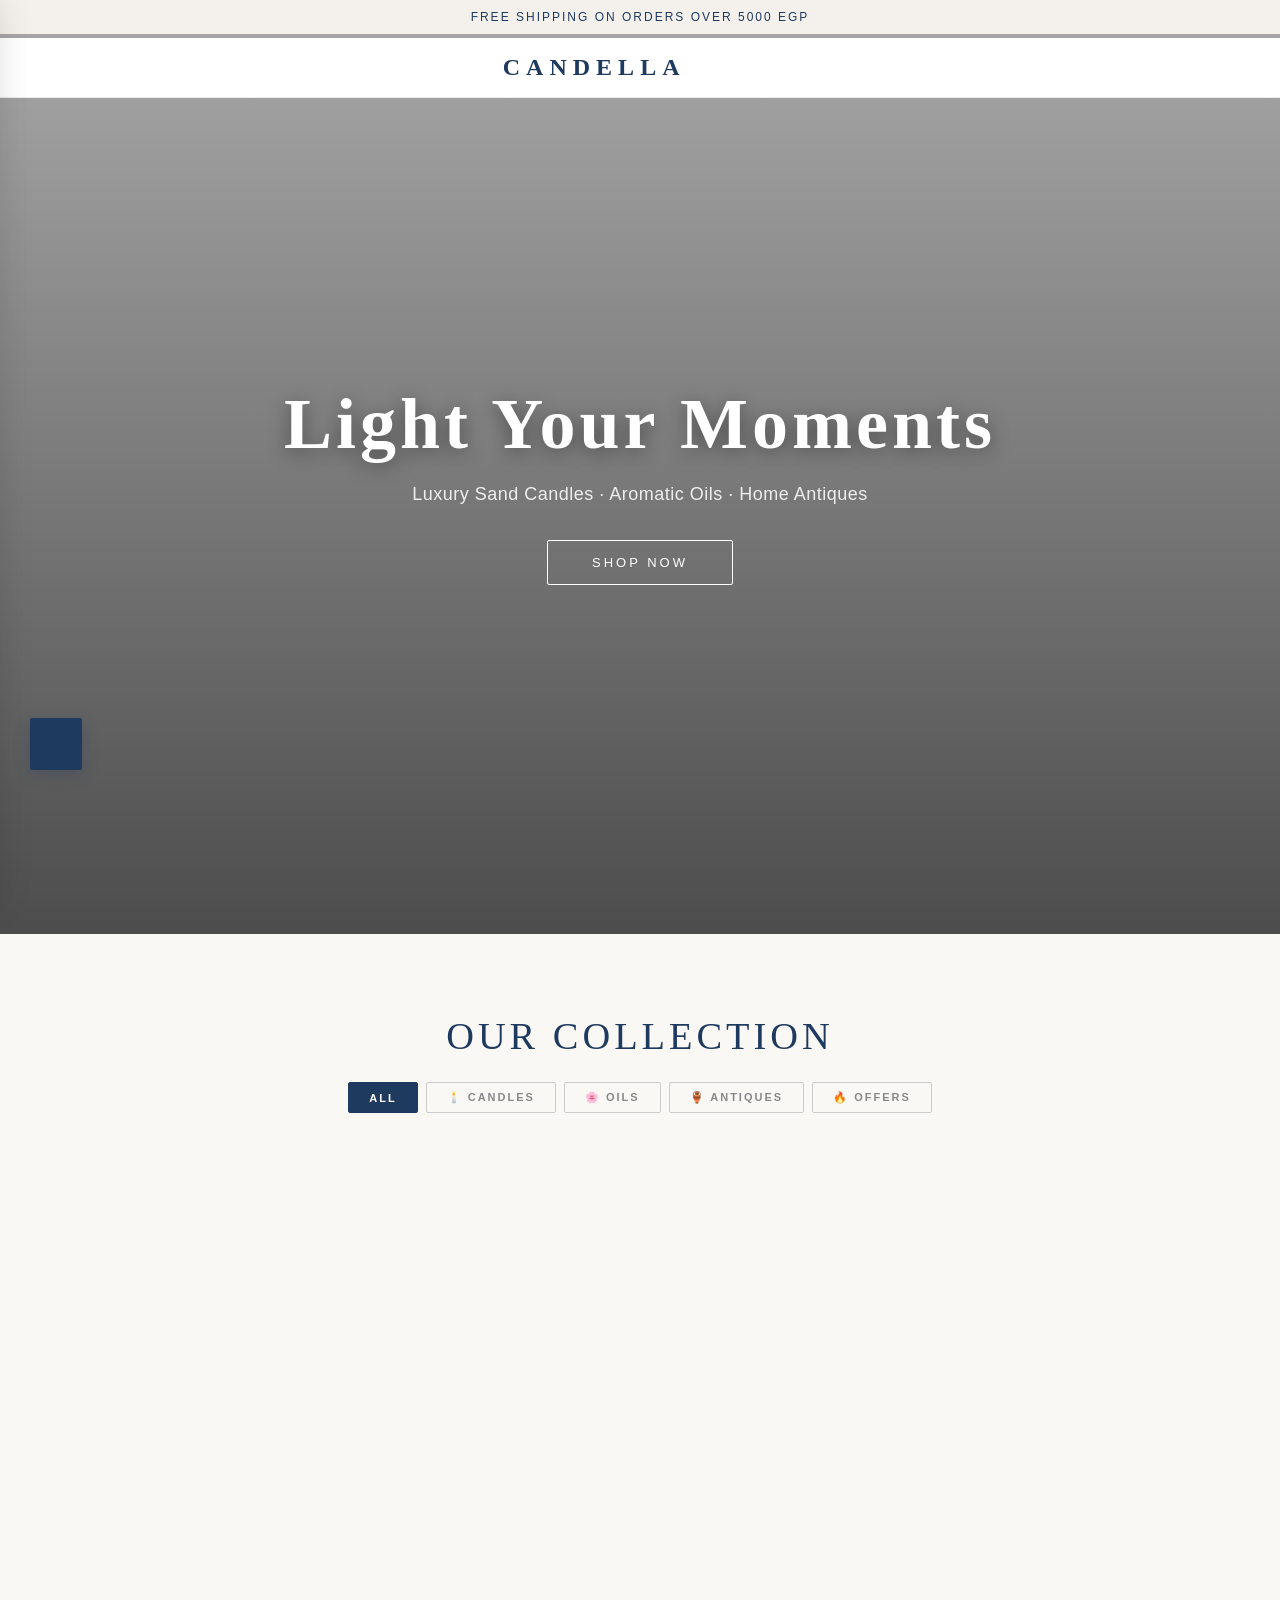
==== index.html @ 95e09168 "Add files via upload" ====
<!DOCTYPE html>
<html>
<head>
  <meta charset="UTF-8" />
  <meta http-equiv="refresh" content="0;url=home.html" />
</head>
<body></body>
</html>

  <main class="landing-wrapper">
    <section class="landing-card">
      <h1 class="landing-title">Candella</h1>

      <p class="landing-subtitle">
        Luxury Sand Candles &amp; Home Antiques.<br>
        Explore our exclusive collection and light your special moments.
      </p>

      <p id="countdown" class="landing-countdown"></p>

      <a href="home.html" class="landing-btn landing-btn-primary">
        <i class="fa-solid fa-cart-shopping"></i> Shop Now
      </a>

      <a href="https://wa.me/201099984764" class="landing-btn landing-btn-dark" target="_blank">
        <i class="fab fa-whatsapp"></i> WhatsApp
      </a>

      <a href="https://www.instagram.com/candellaegy" class="landing-btn landing-btn-dark" target="_blank">
        <i class="fab fa-instagram"></i> Instagram
      </a>

      <p class="landing-footer">© 2026 Candella. All Rights Reserved.</p>
    </section>
  </main>

  <script>
    var stored = localStorage.getItem('candella_end');
    var endTime = stored ? parseInt(stored) : Date.now() + 24*60*60*1000;
    if(!stored) localStorage.setItem('candella_end', endTime);

    function tick() {
      var diff = endTime - Date.now();
      var el = document.getElementById('countdown');
      if(diff <= 0){ el.textContent = '⏰ Offer ended!'; return; }
      var h = String(Math.floor(diff/3600000)).padStart(2,'0');
      var m = String(Math.floor((diff%3600000)/60000)).padStart(2,'0');
      var s = String(Math.floor((diff%60000)/1000)).padStart(2,'0');
      el.textContent = '⏳ Offer ends in: ' + h + ':' + m + ':' + s;
      setTimeout(tick, 1000);
    }
    tick();
  </script>
</body>
</html>
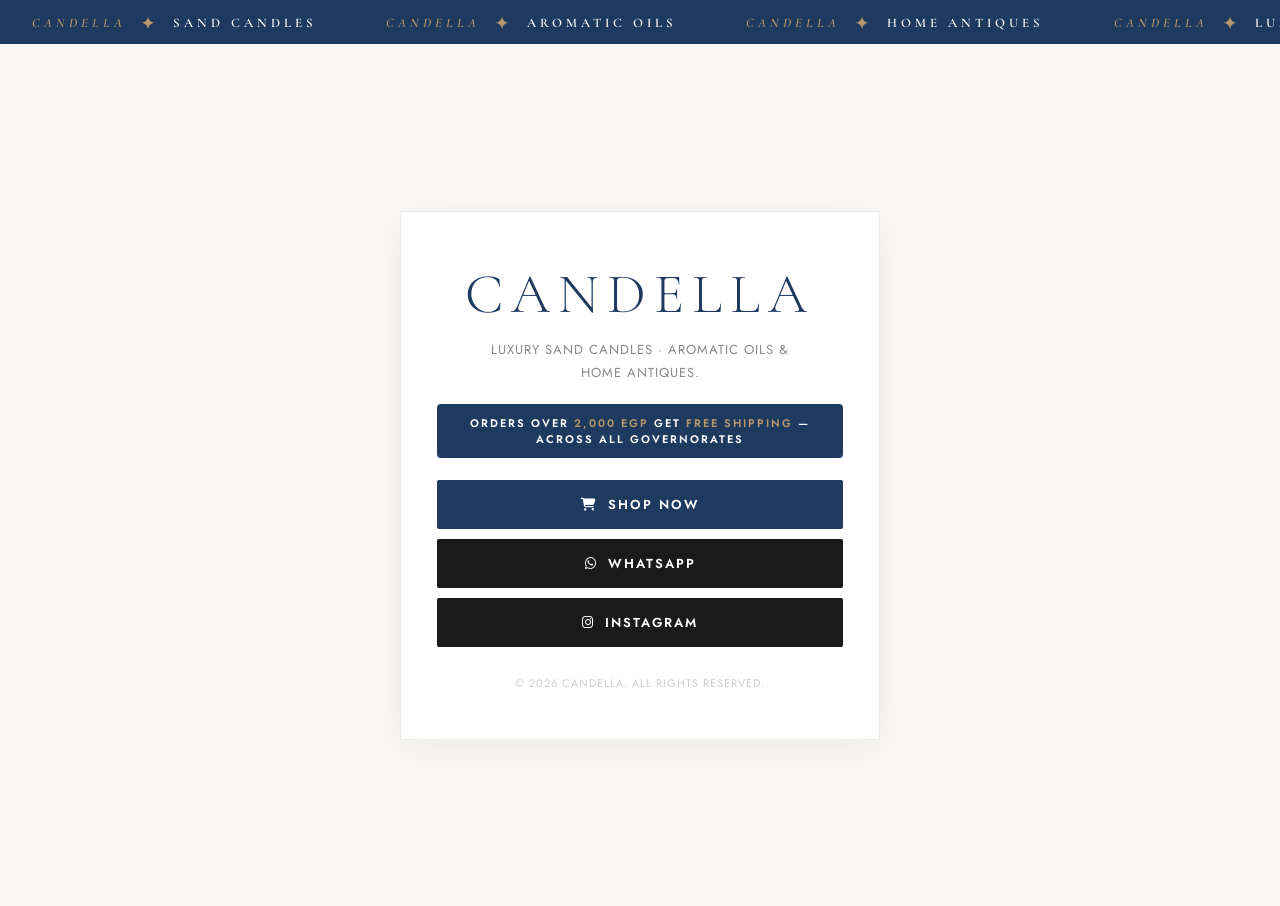
==== commit 3bb6ba98: "Update index.html" ====
--- a/index.html
+++ b/index.html
@@ -1,55 +1,255 @@
 <!DOCTYPE html>
-<html>
+<html lang="en">
 <head>
   <meta charset="UTF-8" />
-  <meta http-equiv="refresh" content="0;url=home.html" />
+  <meta name="viewport" content="width=device-width, initial-scale=1.0" />
+  <title>Candella – Luxury Sand Candles & Home Antiques</title>
+  <link rel="preconnect" href="https://fonts.googleapis.com">
+  <link href="https://fonts.googleapis.com/css2?family=Cormorant+Garamond:wght@300;400;600;700&family=Montserrat:wght@300;400;500;600&display=swap" rel="stylesheet">
+  <link rel="stylesheet" href="https://cdnjs.cloudflare.com/ajax/libs/font-awesome/6.4.0/css/all.min.css" />
+  <link rel="stylesheet" href="style.css" />
+  <style>
+    /* ── Promo bar ── */
+    .promo-bar {
+      background: var(--navy);
+      color: white;
+      text-align: center;
+      padding: 9px 20px;
+      font-size: 12px;
+      letter-spacing: 2px;
+      text-transform: uppercase;
+      font-weight: 600;
+    }
+    .promo-bar span { color: var(--gold); }
+
+    /* ── Landing ── */
+    .landing-page {
+      min-height: calc(100vh - 38px);
+      background: var(--cream);
+      display: flex;
+      align-items: center;
+      justify-content: center;
+      padding: 28px 16px;
+    }
+
+    .landing-wrapper { width: min(480px, 100%); }
+
+    .landing-card {
+      background: var(--white);
+      border: 1px solid var(--border);
+      border-radius: 2px;
+      padding: 48px 36px;
+      box-shadow: 0 8px 40px rgba(0,0,0,0.06);
+      text-align: center;
+    }
+
+    .landing-title {
+      font-family: 'Cormorant Garamond', serif;
+      font-size: 56px;
+      font-weight: 300;
+      color: var(--navy);
+      letter-spacing: 8px;
+      margin-bottom: 10px;
+      text-transform: uppercase;
+    }
+
+    .landing-subtitle {
+      font-size: 13px;
+      line-height: 1.8;
+      color: #888;
+      margin: 0 auto 20px;
+      max-width: 340px;
+      letter-spacing: 1px;
+      text-transform: uppercase;
+    }
+
+    .landing-countdown {
+      margin: 14px 0 24px;
+      font-weight: 600;
+      color: var(--navy);
+      font-size: 14px;
+      letter-spacing: 1px;
+    }
+
+    /* ── Google Sign-In section ── */
+    .auth-section {
+      margin: 0 0 22px;
+      padding: 20px;
+      background: var(--cream);
+      border-radius: 6px;
+      border: 1px solid var(--border);
+    }
+    .auth-label {
+      font-size: 10px;
+      letter-spacing: 2px;
+      text-transform: uppercase;
+      color: #aaa;
+      margin-bottom: 12px;
+      font-weight: 600;
+    }
+    .google-btn {
+      width: 100%;
+      display: flex;
+      align-items: center;
+      justify-content: center;
+      gap: 10px;
+      padding: 13px 20px;
+      border-radius: 4px;
+      border: 1px solid #ddd;
+      background: white;
+      cursor: pointer;
+      font-family: 'Montserrat', sans-serif;
+      font-size: 14px;
+      font-weight: 500;
+      color: #444;
+      transition: 0.2s;
+      letter-spacing: 0.5px;
+    }
+    .google-btn:hover { border-color: #bbb; box-shadow: 0 2px 8px rgba(0,0,0,0.08); }
+    .google-btn img { width: 18px; height: 18px; }
+    .user-info {
+      display: flex;
+      align-items: center;
+      gap: 10px;
+      justify-content: center;
+    }
+    .user-avatar {
+      width: 36px;
+      height: 36px;
+      border-radius: 50%;
+      object-fit: cover;
+      border: 2px solid var(--gold);
+    }
+    .user-name {
+      font-size: 14px;
+      font-weight: 600;
+      color: var(--navy);
+    }
+    .user-email {
+      font-size: 11px;
+      color: #aaa;
+    }
+    .sign-out-link {
+      font-size: 11px;
+      color: #bbb;
+      cursor: pointer;
+      margin-left: 4px;
+      text-decoration: underline;
+      background: none;
+      border: none;
+      font-family: 'Montserrat', sans-serif;
+    }
+    .sign-out-link:hover { color: #e74c3c; }
+    .auth-saving {
+      font-size: 11px;
+      color: #27ae60;
+      margin-top: 8px;
+      letter-spacing: 0.5px;
+    }
+
+    .divider {
+      display: flex;
+      align-items: center;
+      gap: 12px;
+      margin: 16px 0;
+      color: #ddd;
+      font-size: 12px;
+    }
+    .divider::before, .divider::after {
+      content: '';
+      flex: 1;
+      height: 1px;
+      background: #eee;
+    }
+
+    /* ── Marquee ticker ── */
+    .ticker-wrap {
+      background: var(--navy);
+      overflow: hidden;
+      padding: 10px 0;
+      white-space: nowrap;
+    }
+    .ticker-track {
+      display: inline-block;
+      animation: ticker 22s linear infinite;
+    }
+    .ticker-track:hover { animation-play-state: paused; }
+    @keyframes ticker {
+      0%   { transform: translateX(0); }
+      100% { transform: translateX(-50%); }
+    }
+    .ticker-item {
+      display: inline-block;
+      font-family: 'Cormorant Garamond', serif;
+      font-size: 13px;
+      font-weight: 600;
+      letter-spacing: 4px;
+      text-transform: uppercase;
+      color: white;
+      padding: 0 32px;
+    }
+    .ticker-item .ticker-dot {
+      color: var(--gold);
+      margin: 0 8px;
+      font-size: 16px;
+      vertical-align: middle;
+    }
+    .ticker-item .ticker-brand {
+      color: var(--gold);
+      font-style: italic;
+    }
+
+    .landing-footer { font-size: 11px; color: #ccc; margin-top: 28px; letter-spacing: 1px; }
+  </style>
 </head>
-<body></body>
-</html>
-
-  <main class="landing-wrapper">
-    <section class="landing-card">
-      <h1 class="landing-title">Candella</h1>
-
-      <p class="landing-subtitle">
-        Luxury Sand Candles &amp; Home Antiques.<br>
-        Explore our exclusive collection and light your special moments.
-      </p>
-
-      <p id="countdown" class="landing-countdown"></p>
-
-      <a href="home.html" class="landing-btn landing-btn-primary">
-        <i class="fa-solid fa-cart-shopping"></i> Shop Now
-      </a>
-
-      <a href="https://wa.me/201099984764" class="landing-btn landing-btn-dark" target="_blank">
-        <i class="fab fa-whatsapp"></i> WhatsApp
-      </a>
-
-      <a href="https://www.instagram.com/candellaegy" class="landing-btn landing-btn-dark" target="_blank">
-        <i class="fab fa-instagram"></i> Instagram
-      </a>
-
-      <p class="landing-footer">© 2026 Candella. All Rights Reserved.</p>
-    </section>
-  </main>
-
-  <script>
-    var stored = localStorage.getItem('candella_end');
-    var endTime = stored ? parseInt(stored) : Date.now() + 24*60*60*1000;
-    if(!stored) localStorage.setItem('candella_end', endTime);
-
-    function tick() {
-      var diff = endTime - Date.now();
-      var el = document.getElementById('countdown');
-      if(diff <= 0){ el.textContent = '⏰ Offer ended!'; return; }
-      var h = String(Math.floor(diff/3600000)).padStart(2,'0');
-      var m = String(Math.floor((diff%3600000)/60000)).padStart(2,'0');
-      var s = String(Math.floor((diff%60000)/1000)).padStart(2,'0');
-      el.textContent = '⏳ Offer ends in: ' + h + ':' + m + ':' + s;
-      setTimeout(tick, 1000);
-    }
-    tick();
-  </script>
+<body class="landing-page" style="padding:0;display:block;">
+
+  <!-- Marquee Ticker -->
+  <div class="ticker-wrap">
+    <div class="ticker-track">
+      <span class="ticker-item"><span class="ticker-brand">Candella</span> <span class="ticker-dot">✦</span> Sand Candles</span>
+      <span class="ticker-item"><span class="ticker-brand">Candella</span> <span class="ticker-dot">✦</span> Aromatic Oils</span>
+      <span class="ticker-item"><span class="ticker-brand">Candella</span> <span class="ticker-dot">✦</span> Home Antiques</span>
+      <span class="ticker-item"><span class="ticker-brand">Candella</span> <span class="ticker-dot">✦</span> Luxury Collection</span>
+      <span class="ticker-item"><span class="ticker-brand">Candella</span> <span class="ticker-dot">✦</span> Sand Candles</span>
+      <span class="ticker-item"><span class="ticker-brand">Candella</span> <span class="ticker-dot">✦</span> Aromatic Oils</span>
+      <span class="ticker-item"><span class="ticker-brand">Candella</span> <span class="ticker-dot">✦</span> Home Antiques</span>
+      <span class="ticker-item"><span class="ticker-brand">Candella</span> <span class="ticker-dot">✦</span> Luxury Collection</span>
+    </div>
+  </div>
+
+  <div class="landing-page">
+    <div class="landing-wrapper">
+      <div class="landing-card">
+
+        <div class="landing-title">Candella</div>
+        <p class="landing-subtitle">
+          Luxury Sand Candles · Aromatic Oils &amp; Home Antiques.
+        </p>
+
+        <!-- Promo Banner -->
+        <div style="margin: 4px 0 22px; padding: 11px 16px; background: var(--navy); border-radius: 4px; text-align: center;">
+          <p style="color: white; font-size: 11px; letter-spacing: 2px; text-transform: uppercase; font-weight: 600; margin: 0;">
+            Orders over <span style="color: var(--gold);">2,000 EGP</span> get <span style="color: var(--gold);">FREE Shipping</span> — across all governorates
+          </p>
+        </div>
+
+        <a href="home.html" class="landing-btn landing-btn-primary">
+          <i class="fa-solid fa-cart-shopping"></i> Shop Now
+        </a>
+
+        <a href="https://wa.me/201515346534" class="landing-btn landing-btn-dark" target="_blank">
+          <i class="fab fa-whatsapp"></i> WhatsApp
+        </a>
+
+        <a href="https://www.instagram.com/candella_egy?igsh=eHo2dHp2ZGVxeGp5&utm_source=qr" class="landing-btn landing-btn-dark" target="_blank">
+          <i class="fab fa-instagram"></i> Instagram
+        </a>
+
+        <p class="landing-footer">© 2026 Candella. All Rights Reserved.</p>
+      </div>
+    </div>
+  </div>
+
 </body>
 </html>
--- a/style.css
+++ b/style.css
@@ -0,0 +1,785 @@
+/* =========================
+   Candella – style.css
+   ========================= */
+@import url('https://fonts.googleapis.com/css2?family=Cormorant+Garamond:wght@300;400;600;700&family=Jost:wght@300;400;500;600&display=swap');
+
+:root {
+  --navy: #1e3a5f;
+  --navy-2: #16304f;
+  --gold: #b8976a;
+  --gold-2: #9a7a52;
+  --gold-light: #efe0cc;
+  --dark: #1a1a1a;
+  --white: #ffffff;
+  --cream: #faf8f5;
+  --beige: #f4f1ec;
+  --card-bg: #ffffff;
+  --border: rgba(0,0,0,0.08);
+  --shadow: 0 4px 24px rgba(0,0,0,0.07);
+  --radius: 4px;
+}
+
+* { margin:0; padding:0; box-sizing:border-box; }
+
+body {
+  background: var(--white);
+  color: var(--dark);
+  font-family: 'Jost', sans-serif;
+  direction: ltr;
+  letter-spacing: 0.2px;
+}
+
+/* ========== LANDING ========== */
+.landing-page {
+  min-height: 100vh;
+  background: var(--cream);
+  display: flex;
+  align-items: center;
+  justify-content: center;
+  padding: 28px 16px;
+}
+
+.landing-wrapper { width: min(480px, 100%); }
+
+.landing-card {
+  background: var(--white);
+  border: 1px solid var(--border);
+  border-radius: 2px;
+  padding: 52px 36px;
+  box-shadow: 0 8px 40px rgba(0,0,0,0.06);
+  text-align: center;
+}
+
+.landing-title {
+  font-family: 'Cormorant Garamond', serif;
+  font-size: 56px;
+  font-weight: 300;
+  color: var(--navy);
+  letter-spacing: 8px;
+  margin-bottom: 10px;
+  text-transform: uppercase;
+}
+
+.landing-subtitle {
+  font-size: 13px;
+  line-height: 1.8;
+  color: #888;
+  margin: 0 auto 20px;
+  max-width: 340px;
+  letter-spacing: 1px;
+  text-transform: uppercase;
+}
+
+.landing-countdown {
+  margin: 14px 0 26px;
+  font-weight: 600;
+  color: var(--navy);
+  font-size: 14px;
+  letter-spacing: 1px;
+}
+
+.landing-btn {
+  width: 100%;
+  display: flex;
+  align-items: center;
+  justify-content: center;
+  gap: 10px;
+  padding: 15px 20px;
+  border-radius: 2px;
+  text-decoration: none;
+  font-weight: 600;
+  font-size: 13px;
+  margin: 10px 0;
+  border: none;
+  cursor: pointer;
+  transition: all 0.25s ease;
+  font-family: 'Jost', sans-serif;
+  letter-spacing: 2px;
+  text-transform: uppercase;
+}
+
+.landing-btn-primary {
+  background: var(--navy);
+  color: var(--white);
+}
+.landing-btn-primary:hover { background: var(--navy-2); transform: translateY(-1px); }
+
+.landing-btn-dark { background: var(--dark); color: var(--white); }
+.landing-btn-dark:hover { opacity: 0.85; transform: translateY(-1px); }
+
+.landing-footer { margin-top: 24px; font-size: 11px; color: #bbb; letter-spacing: 1px; text-transform: uppercase; }
+
+/* ========== TOP BAR ========== */
+.top-bar {
+  background: var(--beige);
+  color: var(--navy);
+  text-align: center;
+  padding: 10px;
+  font-size: 12px;
+  letter-spacing: 2px;
+  text-transform: uppercase;
+  font-weight: 500;
+}
+
+/* ========== NAVBAR ========== */
+.navbar {
+  position: fixed;
+  top: 38px;
+  width: 100%;
+  display: flex;
+  justify-content: space-between;
+  align-items: center;
+  padding: 16px 40px;
+  color: var(--dark);
+  z-index: 100;
+  background: var(--white);
+  border-bottom: 1px solid var(--border);
+}
+
+.menu-icon {
+  font-size: 20px;
+  cursor: pointer;
+  transition: 0.2s;
+  color: var(--dark);
+}
+.menu-icon:hover { color: var(--navy); }
+
+.logo {
+  font-family: 'Cormorant Garamond', serif;
+  font-size: 24px;
+  font-weight: 600;
+  letter-spacing: 6px;
+  color: var(--navy);
+  text-transform: uppercase;
+}
+
+.icons {
+  display: flex;
+  align-items: center;
+  gap: 20px;
+  font-size: 17px;
+}
+.icons a { color: var(--dark); transition: 0.2s; }
+.icons a:hover { color: var(--navy); }
+.icons span { color: var(--dark); cursor: pointer; }
+.icons span:hover { color: var(--navy); }
+
+.cart-badge {
+  position: absolute;
+  top: -8px;
+  right: -10px;
+  background: var(--gold);
+  color: white;
+  font-size: 10px;
+  font-weight: 700;
+  width: 18px;
+  height: 18px;
+  border-radius: 50%;
+  display: none;
+  align-items: center;
+  justify-content: center;
+}
+
+/* ========== HERO ========== */
+.hero {
+  height: 100vh;
+  background: url('https://images.unsplash.com/photo-1602874801006-7a67a3e2d3c5?w=1400&q=80') no-repeat center/cover;
+  display: flex;
+  justify-content: center;
+  align-items: center;
+  text-align: center;
+  color: white;
+  position: relative;
+}
+.hero::before {
+  content: "";
+  position: absolute;
+  inset: 0;
+  background: linear-gradient(to bottom, rgba(0,0,0,0.35), rgba(0,0,0,0.70));
+}
+.hero-content { position: relative; z-index: 2; }
+.hero h1 {
+  font-family: 'Playfair Display', serif;
+  font-size: clamp(38px, 6vw, 72px);
+  margin-bottom: 18px;
+  letter-spacing: 4px;
+  text-shadow: 0 4px 20px rgba(0,0,0,0.4);
+}
+.hero p { font-size: 18px; margin-bottom: 35px; opacity: 0.88; letter-spacing: 0.5px; }
+
+.btn {
+  background: transparent;
+  color: white;
+  padding: 14px 44px;
+  text-decoration: none;
+  border-radius: 2px;
+  border: 1px solid white;
+  transition: 0.3s;
+  font-weight: 500;
+  font-size: 13px;
+  display: inline-block;
+  letter-spacing: 3px;
+  text-transform: uppercase;
+}
+.btn:hover { background: white; color: var(--navy); transform: translateY(-1px); }
+
+/* ========== PRODUCTS ========== */
+.products {
+  padding: 80px 20px;
+  text-align: center;
+  background: var(--cream);
+}
+.products h2 {
+  font-family: 'Cormorant Garamond', serif;
+  font-size: 2.4rem;
+  font-weight: 300;
+  margin-bottom: 8px;
+  color: var(--navy);
+  letter-spacing: 4px;
+  text-transform: uppercase;
+}
+
+.filter-tabs {
+  display: flex;
+  justify-content: center;
+  flex-wrap: wrap;
+  gap: 8px;
+  margin-bottom: 44px;
+  margin-top: 24px;
+}
+.tab {
+  padding: 8px 20px;
+  border-radius: 2px;
+  border: 1px solid #ccc;
+  background: transparent;
+  cursor: pointer;
+  font-family: 'Jost', sans-serif;
+  font-size: 11px;
+  font-weight: 600;
+  transition: 0.2s;
+  color: #888;
+  letter-spacing: 2px;
+  text-transform: uppercase;
+}
+.tab:hover { border-color: var(--navy); color: var(--navy); }
+.tab.active { background: var(--navy); color: white; border-color: var(--navy); }
+
+.product-list {
+  display: grid;
+  grid-template-columns: repeat(auto-fill, minmax(240px, 1fr));
+  gap: 32px;
+  max-width: 1100px;
+  margin: 0 auto;
+}
+
+/* Scroll reveal */
+.product-card {
+  background: transparent;
+  border: none;
+  box-shadow: none;
+  overflow: visible;
+  text-align: left;
+  opacity: 0;
+  transform: translateY(30px);
+  transition: opacity 0.5s ease, transform 0.5s ease;
+  cursor: pointer;
+}
+.product-card.visible { opacity: 1; transform: translateY(0); }
+
+/* Image wrap with rounded corners + bag icon */
+.product-img-wrap {
+  width: 100%;
+  padding-bottom: 100%;
+  position: relative;
+  border-radius: 18px;
+  overflow: hidden;
+  background: var(--beige);
+  margin-bottom: 14px;
+}
+.product-img-wrap img {
+  position: absolute;
+  inset: 0;
+  width: 100%;
+  height: 100%;
+  object-fit: cover;
+  transition: transform 0.5s ease;
+}
+.product-card:hover .product-img-wrap img { transform: scale(1.05); }
+
+/* Bag icon - bottom right corner */
+.img-overlay {
+  position: absolute;
+  bottom: 12px;
+  right: 12px;
+  opacity: 0;
+  transition: opacity 0.25s ease;
+}
+.product-card:hover .img-overlay { opacity: 1; }
+
+.overlay-cart-btn {
+  width: 48px;
+  height: 48px;
+  border-radius: 14px;
+  background: white;
+  border: none;
+  cursor: pointer;
+  display: flex;
+  align-items: center;
+  justify-content: center;
+  font-size: 18px;
+  color: var(--navy);
+  box-shadow: 0 4px 16px rgba(0,0,0,0.15);
+  transition: background 0.2s, transform 0.2s;
+}
+.overlay-cart-btn:hover { background: var(--navy); color: white; transform: scale(1.08); }
+
+/* Product info - clean below image, no box */
+.product-info { padding: 4px 2px 0; }
+.product-info h3 {
+  font-family: 'Cormorant Garamond', serif;
+  font-size: 18px;
+  font-weight: 600;
+  color: var(--dark);
+  letter-spacing: 0.3px;
+  margin-bottom: 2px;
+  display: flex;
+  align-items: center;
+  gap: 10px;
+}
+.product-info h3::after {
+  content: '';
+  flex: 1;
+  height: 1px;
+  background: #ccc;
+  display: inline-block;
+  max-width: 40px;
+}
+.product-info p { font-size: 12px; color: #aaa; margin-bottom: 10px; letter-spacing: 0.5px; display: none; }
+
+.product-footer { display: flex; align-items: center; justify-content: space-between; gap: 8px; }
+.price {
+  font-weight: 500;
+  color: var(--dark);
+  font-size: 16px;
+  font-family: 'Cormorant Garamond', serif;
+  letter-spacing: 0.5px;
+}
+
+.btn-group { display: flex; gap: 7px; }
+
+.add-btn {
+  display: inline-flex;
+  align-items: center;
+  justify-content: center;
+  padding: 7px 14px;
+  border-radius: 6px;
+  border: 1px solid #ddd;
+  cursor: pointer;
+  color: #888;
+  background: transparent;
+  font-weight: 600;
+  font-size: 11px;
+  font-family: 'Jost', sans-serif;
+  transition: 0.2s;
+  letter-spacing: 1px;
+  text-transform: uppercase;
+}
+.add-btn:hover { border-color: var(--navy); color: var(--navy); }
+
+.buy-now-btn {
+  display: inline-flex;
+  align-items: center;
+  justify-content: center;
+  padding: 7px 14px;
+  border-radius: 6px;
+  border: none;
+  cursor: pointer;
+  color: white;
+  background: var(--navy);
+  font-weight: 600;
+  font-size: 11px;
+  font-family: 'Jost', sans-serif;
+  transition: 0.2s;
+  letter-spacing: 1px;
+  text-transform: uppercase;
+}
+.buy-now-btn:hover { background: var(--navy-2); }
+
+/* product info already defined above in card section */
+
+/* ========== SIDE MENU ========== */
+.side-menu {
+  position: fixed;
+  top: 0;
+  left: -320px;
+  width: 300px;
+  height: 100%;
+  background: var(--navy);
+  padding: 40px 28px;
+  transition: left 0.35s ease;
+  z-index: 200;
+  box-shadow: 10px 0 40px rgba(0,0,0,0.2);
+}
+.side-menu.open { left: 0; }
+
+.side-logo {
+  font-family: 'Cormorant Garamond', serif;
+  font-size: 24px;
+  font-weight: 400;
+  color: var(--white);
+  margin-bottom: 36px;
+  padding-bottom: 16px;
+  border-bottom: 1px solid rgba(255,255,255,0.15);
+  letter-spacing: 5px;
+  text-transform: uppercase;
+}
+
+.side-menu a {
+  display: block;
+  margin: 2px 0;
+  padding: 13px 12px;
+  text-decoration: none;
+  color: rgba(255,255,255,0.75);
+  font-weight: 500;
+  font-size: 12px;
+  border-bottom: 1px solid rgba(255,255,255,0.08);
+  transition: 0.2s;
+  letter-spacing: 2px;
+  text-transform: uppercase;
+}
+.side-menu a:hover { color: white; padding-left: 20px; }
+
+.side-divider { height: 1px; background: rgba(255,255,255,0.12); margin: 16px 0; }
+
+.close-btn { font-size: 22px; cursor: pointer; float: right; line-height: 1; color: rgba(255,255,255,0.5); background: none; border: none; }
+.close-btn:hover { color: white; }
+
+/* ========== CART SIDEBAR ========== */
+.cart-sidebar {
+  position: fixed;
+  top: 0;
+  right: -400px;
+  width: 360px;
+  height: 100%;
+  background: var(--white);
+  z-index: 200;
+  display: flex;
+  flex-direction: column;
+  transition: right 0.35s ease;
+  box-shadow: -4px 0 30px rgba(0,0,0,0.10);
+  border-left: 1px solid var(--border);
+}
+.cart-sidebar.open { right: 0; }
+
+.cart-header {
+  display: flex;
+  justify-content: space-between;
+  align-items: center;
+  padding: 20px 24px 16px;
+  border-bottom: 1px solid var(--border);
+}
+.cart-header h3 { font-family: 'Cormorant Garamond', serif; font-size: 20px; font-weight: 600; color: var(--navy); letter-spacing: 2px; text-transform: uppercase; }
+
+.cart-items { flex: 1; overflow-y: auto; padding: 16px 24px; }
+.cart-empty { text-align: center; padding: 50px 20px; color: #bbb; font-size: 14px; letter-spacing: 1px; }
+
+.cart-item {
+  display: flex;
+  align-items: center;
+  gap: 14px;
+  padding: 14px 0;
+  border-bottom: 1px solid var(--border);
+}
+.cart-item img { width: 64px; height: 64px; object-fit: cover; border-radius: 2px; flex-shrink: 0; background: var(--beige); }
+.cart-item-info { flex: 1; }
+.cart-item-name { font-size: 13px; font-weight: 600; display: block; margin-bottom: 3px; color: var(--navy); letter-spacing: 0.5px; }
+.cart-item-price { font-size: 13px; color: var(--dark); font-weight: 500; display: block; font-family: 'Cormorant Garamond', serif; }
+.qty-ctrl { display: flex; align-items: center; gap: 12px; margin-top: 8px; }
+.qty-ctrl button { width: 26px; height: 26px; border-radius: 2px; border: 1px solid #ddd; background: white; cursor: pointer; font-size: 14px; transition: 0.2s; color: var(--navy); }
+.qty-ctrl button:hover { background: var(--navy); color: white; border-color: var(--navy); }
+.qty-ctrl span { font-weight: 600; font-size: 14px; }
+.remove-btn { background: none; border: none; color: #ccc; font-size: 18px; cursor: pointer; padding: 4px; transition: 0.2s; line-height: 1; }
+.remove-btn:hover { color: #e74c3c; }
+
+.cart-footer { padding: 20px 24px; border-top: 1px solid var(--border); }
+.cart-total { font-size: 15px; font-weight: 600; margin-bottom: 14px; text-align: center; font-family: 'Cormorant Garamond', serif; letter-spacing: 1px; color: var(--navy); }
+
+.checkout-btn {
+  width: 100%;
+  padding: 14px;
+  border-radius: 2px;
+  border: none;
+  background: var(--navy);
+  color: white;
+  font-family: 'Jost', sans-serif;
+  font-size: 12px;
+  font-weight: 600;
+  cursor: pointer;
+  transition: 0.2s;
+  letter-spacing: 2px;
+  text-transform: uppercase;
+}
+.checkout-btn:hover { background: var(--navy-2); }
+.checkout-btn.full-width { width: 100%; margin-top: 8px; }
+
+/* ========== OVERLAY ========== */
+.menu-overlay {
+  position: fixed;
+  inset: 0;
+  background: rgba(0,0,0,0.5);
+  z-index: 150;
+  opacity: 0;
+  pointer-events: none;
+  transition: opacity 0.3s;
+}
+.menu-overlay.show { opacity: 1; pointer-events: auto; }
+
+/* ========== TOAST ========== */
+.toast {
+  position: fixed;
+  bottom: 30px;
+  left: 50%;
+  transform: translateX(-50%) translateY(20px);
+  background: #111;
+  color: white;
+  padding: 12px 26px;
+  border-radius: 999px;
+  font-size: 14px;
+  font-weight: 700;
+  opacity: 0;
+  transition: all 0.3s ease;
+  z-index: 999;
+  white-space: nowrap;
+  border: 1px solid rgba(201,162,77,0.4);
+  pointer-events: none;
+}
+.toast.show { opacity: 1; transform: translateX(-50%) translateY(0); }
+
+/* ========== FLOATING CONTACT ========== */
+.contact-container {
+  position: fixed;
+  bottom: 30px;
+  left: 30px;
+  z-index: 50;
+}
+.contact-toggle {
+  width: 58px; height: 58px;
+  background: #111;
+  color: white;
+  border-radius: 50%;
+  display: flex;
+  justify-content: center;
+  align-items: center;
+  font-size: 22px;
+  cursor: pointer;
+  box-shadow: 0 5px 20px rgba(0,0,0,0.35);
+  transition: 0.25s;
+  border: 2px solid rgba(201,162,77,0.3);
+}
+.contact-toggle:hover { transform: scale(1.08); border-color: var(--gold); }
+
+.contact-menu {
+  display: flex;
+  flex-direction: column;
+  margin-bottom: 14px;
+  opacity: 0;
+  pointer-events: none;
+  transform: translateY(10px);
+  transition: 0.25s ease;
+}
+.contact-menu.show { opacity: 1; pointer-events: auto; transform: translateY(0); }
+.contact-menu a {
+  background: white;
+  padding: 10px 16px;
+  margin-bottom: 10px;
+  text-decoration: none;
+  color: black;
+  border-radius: 999px;
+  font-size: 14px;
+  font-weight: 700;
+  box-shadow: 0 4px 12px rgba(0,0,0,0.12);
+  display: flex;
+  align-items: center;
+  gap: 8px;
+  transition: 0.2s;
+  white-space: nowrap;
+}
+.contact-menu a:hover { background: #111; color: white; }
+
+/* ========== CHECKOUT PAGE ========== */
+.checkout-page { background: var(--cream); min-height: 100vh; }
+
+.back-link {
+  color: var(--dark);
+  text-decoration: none;
+  font-size: 12px;
+  display: flex;
+  align-items: center;
+  gap: 8px;
+  font-weight: 600;
+  letter-spacing: 1px;
+  text-transform: uppercase;
+}
+.back-link:hover { color: var(--navy); }
+
+.checkout-wrapper {
+  display: grid;
+  grid-template-columns: 1fr 1.6fr;
+  gap: 30px;
+  max-width: 1000px;
+  margin: 110px auto 60px;
+  padding: 0 20px;
+  align-items: start;
+}
+
+.order-summary {
+  background: var(--white);
+  border: 1px solid var(--border);
+  border-radius: var(--radius);
+  padding: 28px;
+  box-shadow: var(--shadow);
+  position: sticky;
+  top: 100px;
+}
+.order-summary h3 {
+  font-family: 'Cormorant Garamond', serif;
+  font-size: 18px;
+  font-weight: 600;
+  color: var(--navy);
+  margin-bottom: 20px;
+  padding-bottom: 12px;
+  border-bottom: 1px solid var(--border);
+  letter-spacing: 2px;
+  text-transform: uppercase;
+}
+
+.summary-item {
+  display: flex;
+  align-items: center;
+  gap: 12px;
+  padding: 10px 0;
+  border-bottom: 1px solid var(--border);
+}
+.summary-item img { width: 52px; height: 52px; object-fit: cover; border-radius: 2px; flex-shrink: 0; background: var(--beige); }
+.summary-name { font-weight: 600; font-size: 13px; color: var(--navy); }
+.summary-qty { font-size: 12px; color: #aaa; margin-top: 3px; letter-spacing: 0.5px; }
+.summary-price { font-weight: 600; color: var(--dark); font-size: 14px; margin-left: auto; white-space: nowrap; font-family: 'Cormorant Garamond', serif; }
+.summary-total { font-size: 16px; font-weight: 600; margin-top: 16px; text-align: right; padding-top: 12px; border-top: 1px solid var(--border); font-family: 'Cormorant Garamond', serif; color: var(--navy); }
+
+.checkout-form-wrap {
+  background: var(--white);
+  border: 1px solid var(--border);
+  border-radius: var(--radius);
+  padding: 36px;
+  box-shadow: var(--shadow);
+}
+.checkout-form-wrap h2 {
+  font-family: 'Cormorant Garamond', serif;
+  font-size: 22px;
+  font-weight: 600;
+  margin-bottom: 28px;
+  color: var(--navy);
+  letter-spacing: 3px;
+  text-transform: uppercase;
+}
+
+.form-group { margin-bottom: 20px; }
+.form-group label { display: block; font-weight: 600; font-size: 11px; margin-bottom: 8px; color: #888; letter-spacing: 2px; text-transform: uppercase; }
+
+.form-group input,
+.form-group select,
+.form-group textarea {
+  width: 100%;
+  padding: 13px 16px;
+  border: 1px solid #ddd;
+  border-radius: var(--radius);
+  font-family: 'Jost', sans-serif;
+  font-size: 14px;
+  color: var(--dark);
+  transition: 0.2s;
+  background: var(--cream);
+  outline: none;
+}
+.form-group input:focus,
+.form-group select:focus,
+.form-group textarea:focus {
+  border-color: var(--navy);
+  background: var(--white);
+  box-shadow: 0 0 0 3px rgba(30,58,95,0.08);
+}
+.form-group textarea { resize: vertical; }
+.err { color: #e74c3c; font-size: 11px; margin-top: 5px; display: block; letter-spacing: 0.5px; }
+
+.success-msg { text-align: center; padding: 40px 20px; }
+.success-icon { font-size: 56px; margin-bottom: 16px; }
+.success-msg h3 { font-family: 'Cormorant Garamond', serif; font-size: 24px; margin-bottom: 8px; color: var(--navy); letter-spacing: 2px; }
+.success-msg p { color: #888; font-size: 14px; letter-spacing: 0.5px; }
+
+/* ========== CONTACT FLOATING ========== */
+.contact-container {
+  position: fixed;
+  bottom: 30px;
+  left: 30px;
+  z-index: 50;
+}
+.contact-toggle {
+  width: 52px; height: 52px;
+  background: var(--navy);
+  color: white;
+  border-radius: 2px;
+  display: flex;
+  justify-content: center;
+  align-items: center;
+  font-size: 20px;
+  cursor: pointer;
+  box-shadow: 0 4px 16px rgba(30,58,95,0.3);
+  transition: 0.2s;
+  border: none;
+}
+.contact-toggle:hover { background: var(--navy-2); transform: translateY(-1px); }
+
+.contact-menu {
+  display: flex;
+  flex-direction: column;
+  margin-bottom: 12px;
+  opacity: 0;
+  pointer-events: none;
+  transform: translateY(8px);
+  transition: 0.2s ease;
+}
+.contact-menu.show { opacity: 1; pointer-events: auto; transform: translateY(0); }
+.contact-menu a {
+  background: var(--white);
+  padding: 10px 16px;
+  margin-bottom: 8px;
+  text-decoration: none;
+  color: var(--navy);
+  border-radius: 2px;
+  font-size: 12px;
+  font-weight: 600;
+  box-shadow: 0 3px 10px rgba(0,0,0,0.08);
+  display: flex;
+  align-items: center;
+  gap: 8px;
+  transition: 0.2s;
+  white-space: nowrap;
+  letter-spacing: 1px;
+  text-transform: uppercase;
+  border: 1px solid var(--border);
+}
+.contact-menu a:hover { background: var(--navy); color: white; }
+
+/* ========== MOBILE ========== */
+@media (max-width: 768px) {
+  .navbar { padding: 14px 18px; top: 36px; }
+  .hero h1 { font-size: 32px; letter-spacing: 3px; }
+  .hero p { font-size: 13px; }
+  .side-menu { width: 260px; left: -260px; }
+  .product-list { grid-template-columns: repeat(auto-fill, minmax(155px, 1fr)); gap: 14px; }
+  .product-img-wrap { height: 160px; }
+  .contact-container { left: 14px; bottom: 16px; }
+  .cart-sidebar { width: 100%; right: -100%; }
+  .checkout-wrapper { grid-template-columns: 1fr; margin-top: 90px; }
+  .order-summary { position: static; }
+  .landing-title { font-size: 38px; letter-spacing: 6px; }
+}
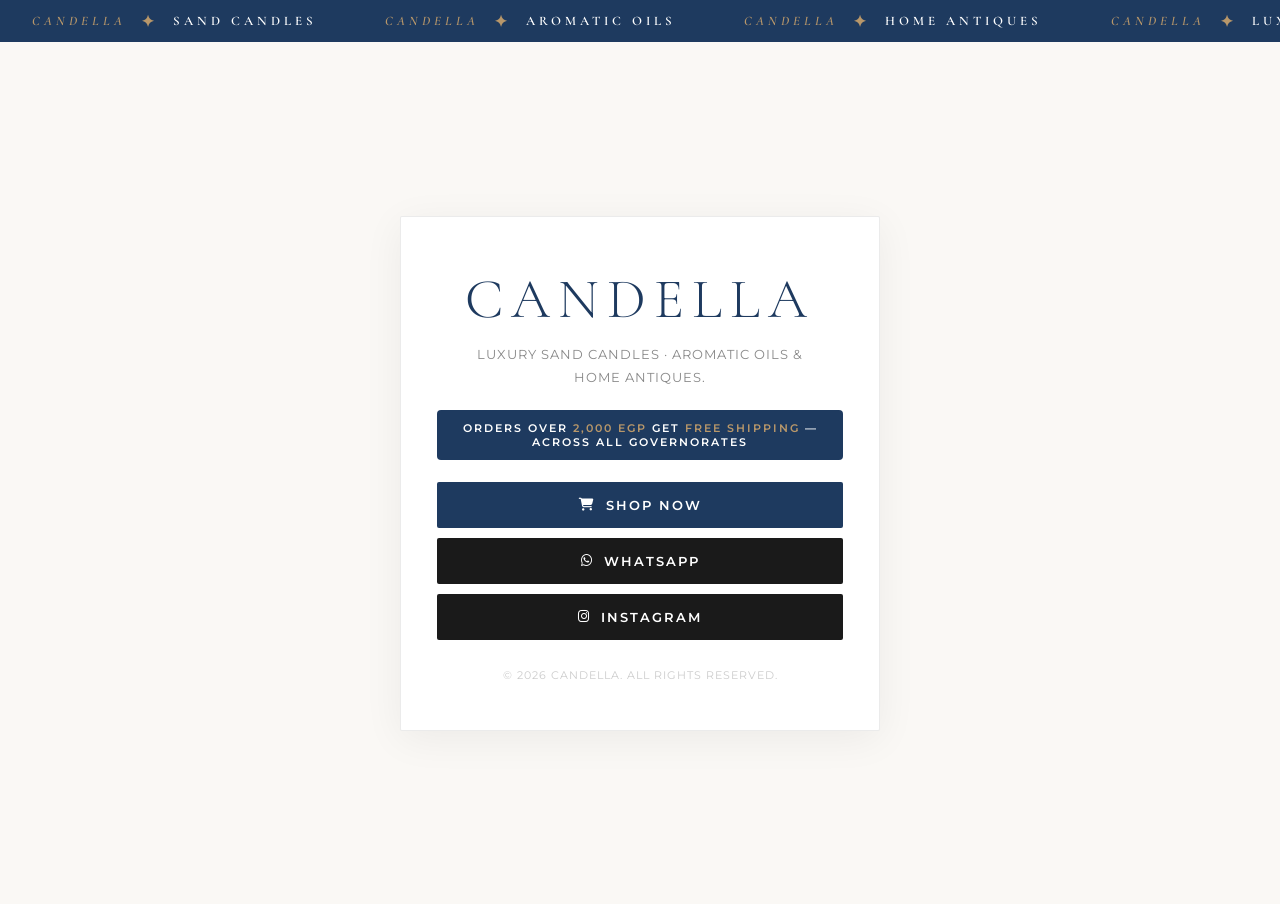
==== commit 0758f847: "Update index.html" ====
--- a/index.html
+++ b/index.html
@@ -253,3 +253,4 @@
 
 </body>
 </html>
+
--- a/style.css
+++ b/style.css
@@ -1,7 +1,7 @@
 /* =========================
    Candella – style.css
    ========================= */
-@import url('https://fonts.googleapis.com/css2?family=Cormorant+Garamond:wght@300;400;600;700&family=Jost:wght@300;400;500;600&display=swap');
+@import url('https://fonts.googleapis.com/css2?family=Cormorant+Garamond:wght@300;400;600;700&family=Montserrat:wght@300;400;500;600&display=swap');
 
 :root {
   --navy: #1e3a5f;
@@ -24,7 +24,7 @@
 body {
   background: var(--white);
   color: var(--dark);
-  font-family: 'Jost', sans-serif;
+  font-family: 'Montserrat', sans-serif;
   direction: ltr;
   letter-spacing: 0.2px;
 }
@@ -93,7 +93,7 @@
   border: none;
   cursor: pointer;
   transition: all 0.25s ease;
-  font-family: 'Jost', sans-serif;
+  font-family: 'Montserrat', sans-serif;
   letter-spacing: 2px;
   text-transform: uppercase;
 }
@@ -253,7 +253,7 @@
   border: 1px solid #ccc;
   background: transparent;
   cursor: pointer;
-  font-family: 'Jost', sans-serif;
+  font-family: 'Montserrat', sans-serif;
   font-size: 11px;
   font-weight: 600;
   transition: 0.2s;
@@ -379,7 +379,7 @@
   background: transparent;
   font-weight: 600;
   font-size: 11px;
-  font-family: 'Jost', sans-serif;
+  font-family: 'Montserrat', sans-serif;
   transition: 0.2s;
   letter-spacing: 1px;
   text-transform: uppercase;
@@ -398,7 +398,7 @@
   background: var(--navy);
   font-weight: 600;
   font-size: 11px;
-  font-family: 'Jost', sans-serif;
+  font-family: 'Montserrat', sans-serif;
   transition: 0.2s;
   letter-spacing: 1px;
   text-transform: uppercase;
@@ -511,7 +511,7 @@
   border: none;
   background: var(--navy);
   color: white;
-  font-family: 'Jost', sans-serif;
+  font-family: 'Montserrat', sans-serif;
   font-size: 12px;
   font-weight: 600;
   cursor: pointer;
@@ -693,7 +693,7 @@
   padding: 13px 16px;
   border: 1px solid #ddd;
   border-radius: var(--radius);
-  font-family: 'Jost', sans-serif;
+  font-family: 'Montserrat', sans-serif;
   font-size: 14px;
   color: var(--dark);
   transition: 0.2s;
@@ -783,3 +783,4 @@
   .order-summary { position: static; }
   .landing-title { font-size: 38px; letter-spacing: 6px; }
 }
+
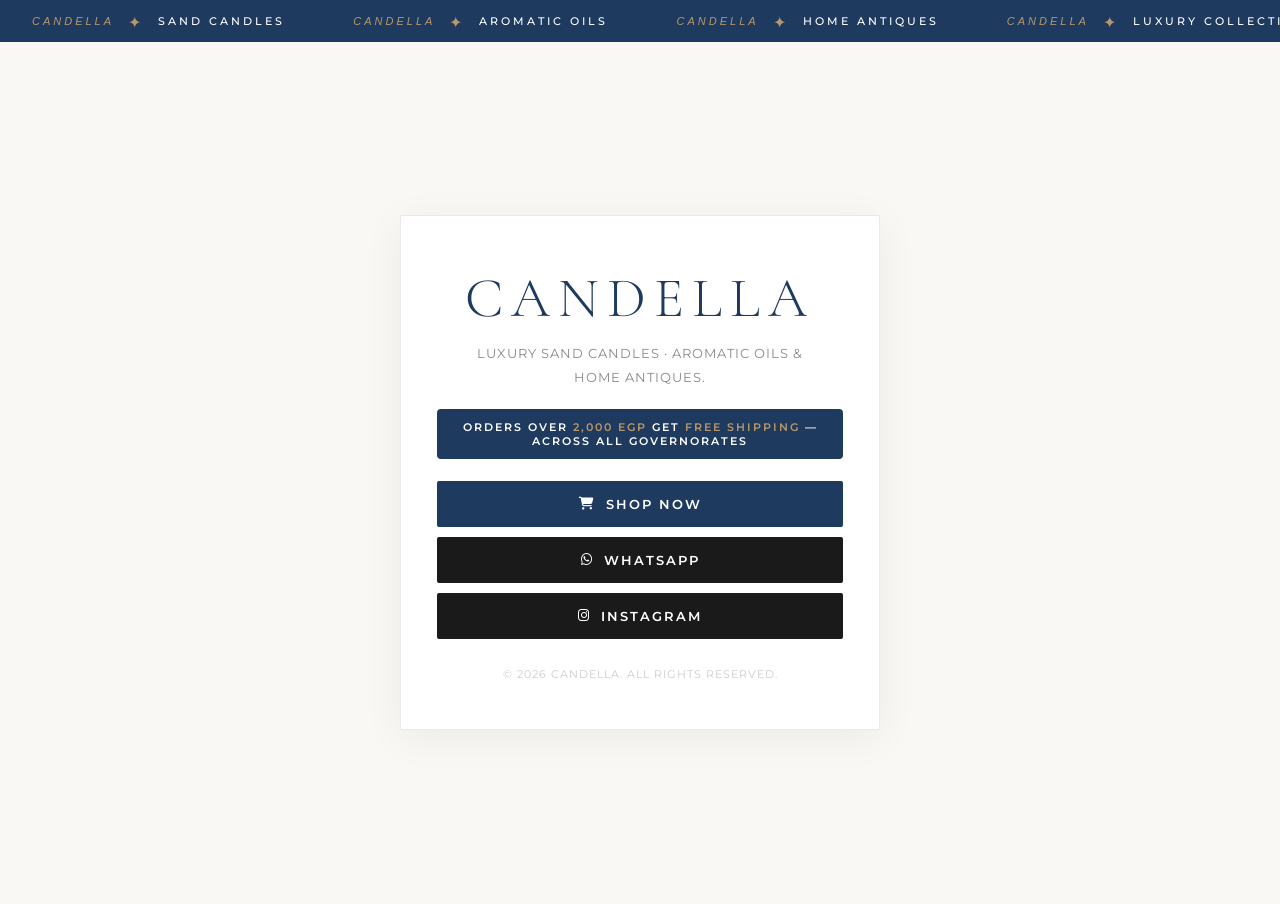
==== commit 4067d40c: "Update index.html" ====
--- a/index.html
+++ b/index.html
@@ -180,10 +180,10 @@
     }
     .ticker-item {
       display: inline-block;
-      font-family: 'Cormorant Garamond', serif;
-      font-size: 13px;
-      font-weight: 600;
-      letter-spacing: 4px;
+      font-family: 'Montserrat', sans-serif;
+      font-size: 11px;
+      font-weight: 500;
+      letter-spacing: 3px;
       text-transform: uppercase;
       color: white;
       padding: 0 32px;
--- a/style.css
+++ b/style.css
@@ -783,4 +783,3 @@
   .order-summary { position: static; }
   .landing-title { font-size: 38px; letter-spacing: 6px; }
 }
-
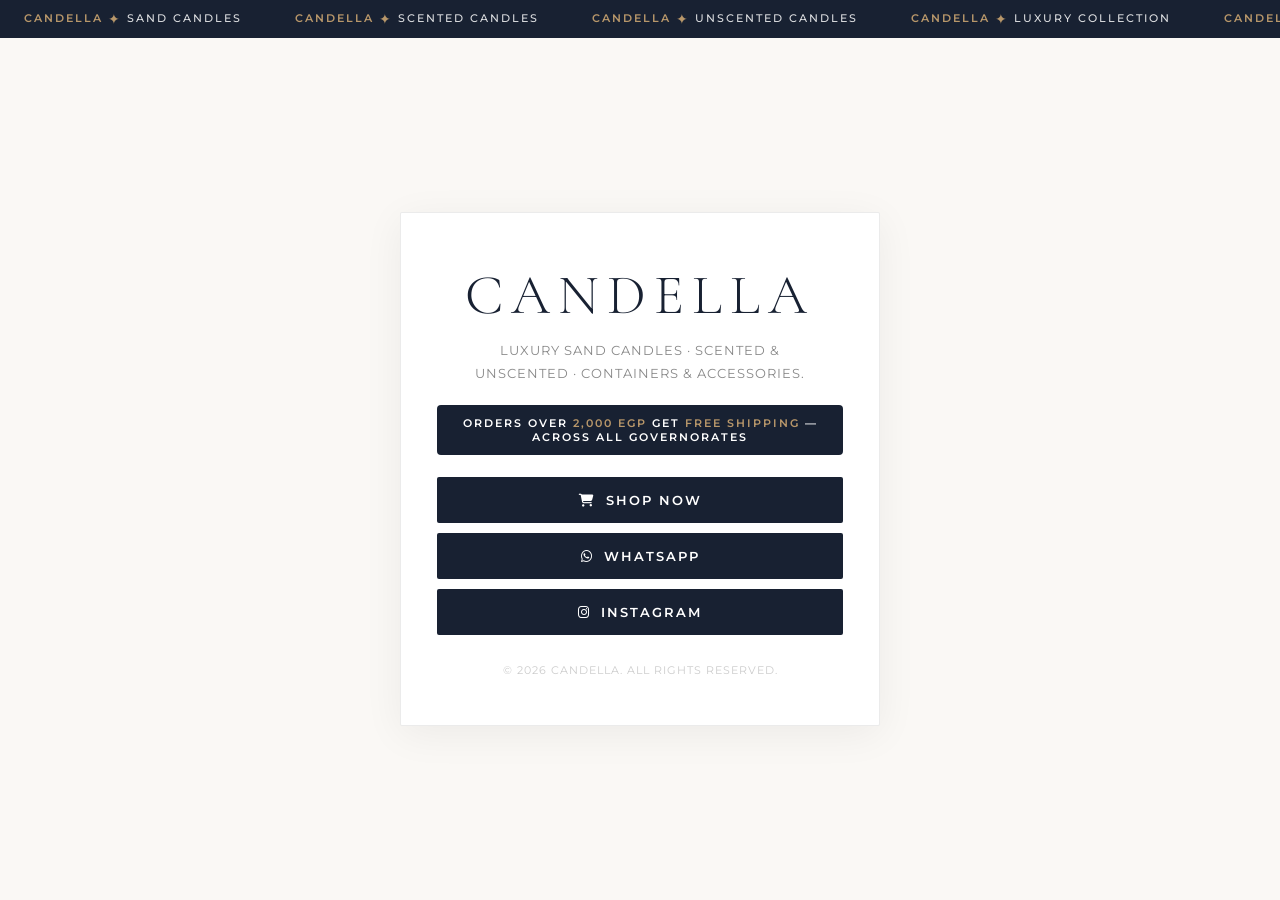
==== commit 4066e5ae: "New project" ====
--- a/index.html
+++ b/index.html
@@ -7,214 +7,21 @@
   <link rel="preconnect" href="https://fonts.googleapis.com">
   <link href="https://fonts.googleapis.com/css2?family=Cormorant+Garamond:wght@300;400;600;700&family=Montserrat:wght@300;400;500;600&display=swap" rel="stylesheet">
   <link rel="stylesheet" href="https://cdnjs.cloudflare.com/ajax/libs/font-awesome/6.4.0/css/all.min.css" />
-  <link rel="stylesheet" href="style.css" />
-  <style>
-    /* ── Promo bar ── */
-    .promo-bar {
-      background: var(--navy);
-      color: white;
-      text-align: center;
-      padding: 9px 20px;
-      font-size: 12px;
-      letter-spacing: 2px;
-      text-transform: uppercase;
-      font-weight: 600;
-    }
-    .promo-bar span { color: var(--gold); }
-
-    /* ── Landing ── */
-    .landing-page {
-      min-height: calc(100vh - 38px);
-      background: var(--cream);
-      display: flex;
-      align-items: center;
-      justify-content: center;
-      padding: 28px 16px;
-    }
-
-    .landing-wrapper { width: min(480px, 100%); }
-
-    .landing-card {
-      background: var(--white);
-      border: 1px solid var(--border);
-      border-radius: 2px;
-      padding: 48px 36px;
-      box-shadow: 0 8px 40px rgba(0,0,0,0.06);
-      text-align: center;
-    }
-
-    .landing-title {
-      font-family: 'Cormorant Garamond', serif;
-      font-size: 56px;
-      font-weight: 300;
-      color: var(--navy);
-      letter-spacing: 8px;
-      margin-bottom: 10px;
-      text-transform: uppercase;
-    }
-
-    .landing-subtitle {
-      font-size: 13px;
-      line-height: 1.8;
-      color: #888;
-      margin: 0 auto 20px;
-      max-width: 340px;
-      letter-spacing: 1px;
-      text-transform: uppercase;
-    }
-
-    .landing-countdown {
-      margin: 14px 0 24px;
-      font-weight: 600;
-      color: var(--navy);
-      font-size: 14px;
-      letter-spacing: 1px;
-    }
-
-    /* ── Google Sign-In section ── */
-    .auth-section {
-      margin: 0 0 22px;
-      padding: 20px;
-      background: var(--cream);
-      border-radius: 6px;
-      border: 1px solid var(--border);
-    }
-    .auth-label {
-      font-size: 10px;
-      letter-spacing: 2px;
-      text-transform: uppercase;
-      color: #aaa;
-      margin-bottom: 12px;
-      font-weight: 600;
-    }
-    .google-btn {
-      width: 100%;
-      display: flex;
-      align-items: center;
-      justify-content: center;
-      gap: 10px;
-      padding: 13px 20px;
-      border-radius: 4px;
-      border: 1px solid #ddd;
-      background: white;
-      cursor: pointer;
-      font-family: 'Montserrat', sans-serif;
-      font-size: 14px;
-      font-weight: 500;
-      color: #444;
-      transition: 0.2s;
-      letter-spacing: 0.5px;
-    }
-    .google-btn:hover { border-color: #bbb; box-shadow: 0 2px 8px rgba(0,0,0,0.08); }
-    .google-btn img { width: 18px; height: 18px; }
-    .user-info {
-      display: flex;
-      align-items: center;
-      gap: 10px;
-      justify-content: center;
-    }
-    .user-avatar {
-      width: 36px;
-      height: 36px;
-      border-radius: 50%;
-      object-fit: cover;
-      border: 2px solid var(--gold);
-    }
-    .user-name {
-      font-size: 14px;
-      font-weight: 600;
-      color: var(--navy);
-    }
-    .user-email {
-      font-size: 11px;
-      color: #aaa;
-    }
-    .sign-out-link {
-      font-size: 11px;
-      color: #bbb;
-      cursor: pointer;
-      margin-left: 4px;
-      text-decoration: underline;
-      background: none;
-      border: none;
-      font-family: 'Montserrat', sans-serif;
-    }
-    .sign-out-link:hover { color: #e74c3c; }
-    .auth-saving {
-      font-size: 11px;
-      color: #27ae60;
-      margin-top: 8px;
-      letter-spacing: 0.5px;
-    }
-
-    .divider {
-      display: flex;
-      align-items: center;
-      gap: 12px;
-      margin: 16px 0;
-      color: #ddd;
-      font-size: 12px;
-    }
-    .divider::before, .divider::after {
-      content: '';
-      flex: 1;
-      height: 1px;
-      background: #eee;
-    }
-
-    /* ── Marquee ticker ── */
-    .ticker-wrap {
-      background: var(--navy);
-      overflow: hidden;
-      padding: 10px 0;
-      white-space: nowrap;
-    }
-    .ticker-track {
-      display: inline-block;
-      animation: ticker 22s linear infinite;
-    }
-    .ticker-track:hover { animation-play-state: paused; }
-    @keyframes ticker {
-      0%   { transform: translateX(0); }
-      100% { transform: translateX(-50%); }
-    }
-    .ticker-item {
-      display: inline-block;
-      font-family: 'Montserrat', sans-serif;
-      font-size: 11px;
-      font-weight: 500;
-      letter-spacing: 3px;
-      text-transform: uppercase;
-      color: white;
-      padding: 0 32px;
-    }
-    .ticker-item .ticker-dot {
-      color: var(--gold);
-      margin: 0 8px;
-      font-size: 16px;
-      vertical-align: middle;
-    }
-    .ticker-item .ticker-brand {
-      color: var(--gold);
-      font-style: italic;
-    }
-
-    .landing-footer { font-size: 11px; color: #ccc; margin-top: 28px; letter-spacing: 1px; }
-  </style>
+  <link rel="stylesheet" href="css/style.css" />
 </head>
-<body class="landing-page" style="padding:0;display:block;">
+<body style="padding:0;margin:0;">
 
   <!-- Marquee Ticker -->
-  <div class="ticker-wrap">
-    <div class="ticker-track">
-      <span class="ticker-item"><span class="ticker-brand">Candella</span> <span class="ticker-dot">✦</span> Sand Candles</span>
-      <span class="ticker-item"><span class="ticker-brand">Candella</span> <span class="ticker-dot">✦</span> Aromatic Oils</span>
-      <span class="ticker-item"><span class="ticker-brand">Candella</span> <span class="ticker-dot">✦</span> Home Antiques</span>
-      <span class="ticker-item"><span class="ticker-brand">Candella</span> <span class="ticker-dot">✦</span> Luxury Collection</span>
-      <span class="ticker-item"><span class="ticker-brand">Candella</span> <span class="ticker-dot">✦</span> Sand Candles</span>
-      <span class="ticker-item"><span class="ticker-brand">Candella</span> <span class="ticker-dot">✦</span> Aromatic Oils</span>
-      <span class="ticker-item"><span class="ticker-brand">Candella</span> <span class="ticker-dot">✦</span> Home Antiques</span>
-      <span class="ticker-item"><span class="ticker-brand">Candella</span> <span class="ticker-dot">✦</span> Luxury Collection</span>
+  <div class="top-bar-ticker">
+    <div class="top-bar-track">
+      <span class="top-bar-item"><span class="top-bar-highlight">Candella</span> <span class="top-bar-dot">✦</span> Sand Candles</span>
+      <span class="top-bar-item"><span class="top-bar-highlight">Candella</span> <span class="top-bar-dot">✦</span> Scented Candles</span>
+      <span class="top-bar-item"><span class="top-bar-highlight">Candella</span> <span class="top-bar-dot">✦</span> Unscented Candles</span>
+      <span class="top-bar-item"><span class="top-bar-highlight">Candella</span> <span class="top-bar-dot">✦</span> Luxury Collection</span>
+      <span class="top-bar-item"><span class="top-bar-highlight">Candella</span> <span class="top-bar-dot">✦</span> Sand Candles</span>
+      <span class="top-bar-item"><span class="top-bar-highlight">Candella</span> <span class="top-bar-dot">✦</span> Scented Candles</span>
+      <span class="top-bar-item"><span class="top-bar-highlight">Candella</span> <span class="top-bar-dot">✦</span> Unscented Candles</span>
+      <span class="top-bar-item"><span class="top-bar-highlight">Candella</span> <span class="top-bar-dot">✦</span> Luxury Collection</span>
     </div>
   </div>
 
@@ -224,7 +31,7 @@
 
         <div class="landing-title">Candella</div>
         <p class="landing-subtitle">
-          Luxury Sand Candles · Aromatic Oils &amp; Home Antiques.
+          Luxury Sand Candles · Scented &amp; Unscented · Containers &amp; Accessories.
         </p>
 
         <!-- Promo Banner -->
@@ -234,7 +41,7 @@
           </p>
         </div>
 
-        <a href="home.html" class="landing-btn landing-btn-primary">
+        <a href="pages/home.html" class="landing-btn landing-btn-primary">
           <i class="fa-solid fa-cart-shopping"></i> Shop Now
         </a>
 
@@ -253,4 +60,3 @@
 
 </body>
 </html>
-
--- a/css/style.css
+++ b/css/style.css
@@ -0,0 +1,2531 @@
+/* =========================
+   Candella – style.css
+   ========================= */
+@import url('https://fonts.googleapis.com/css2?family=Cormorant+Garamond:wght@300;400;600;700&family=Montserrat:wght@300;400;500;600&display=swap');
+
+:root {
+  --navy: #182132;
+  --navy-2: #10151f;
+  --gold: #b8976a;
+  --gold-2: #9a7a52;
+  --gold-light: #efe0cc;
+  --dark: #1a1a1a;
+  --white: #ffffff;
+  --cream: #faf8f5;
+  --beige: #f4f1ec;
+  --card-bg: #ffffff;
+  --border: rgba(0,0,0,0.08);
+  --shadow: 0 4px 24px rgba(0,0,0,0.07);
+  --radius: 4px;
+}
+
+* { margin:0; padding:0; box-sizing:border-box; }
+
+body {
+  background: var(--white);
+  color: var(--dark);
+  font-family: 'Montserrat', sans-serif;
+  direction: ltr;
+  letter-spacing: 0.2px;
+}
+
+/* ========== LANDING ========== */
+.landing-page {
+  min-height: 100vh;
+  background: var(--cream);
+  display: flex;
+  align-items: center;
+  justify-content: center;
+  padding: 28px 16px;
+}
+
+.landing-wrapper { width: min(480px, 100%); }
+
+.landing-card {
+  background: var(--white);
+  border: 1px solid var(--border);
+  border-radius: 2px;
+  padding: 52px 36px;
+  box-shadow: 0 8px 40px rgba(0,0,0,0.06);
+  text-align: center;
+}
+
+.landing-title {
+  font-family: 'Cormorant Garamond', serif;
+  font-size: 56px;
+  font-weight: 300;
+  color: var(--navy);
+  letter-spacing: 8px;
+  margin-bottom: 10px;
+  text-transform: uppercase;
+}
+
+.landing-subtitle {
+  font-size: 13px;
+  line-height: 1.8;
+  color: #888;
+  margin: 0 auto 20px;
+  max-width: 340px;
+  letter-spacing: 1px;
+  text-transform: uppercase;
+}
+
+.landing-countdown {
+  margin: 14px 0 26px;
+  font-weight: 600;
+  color: var(--navy);
+  font-size: 14px;
+  letter-spacing: 1px;
+}
+
+.landing-btn {
+  width: 100%;
+  display: flex;
+  align-items: center;
+  justify-content: center;
+  gap: 10px;
+  padding: 15px 20px;
+  border-radius: 2px;
+  text-decoration: none;
+  font-weight: 600;
+  font-size: 13px;
+  margin: 10px 0;
+  border: none;
+  cursor: pointer;
+  transition: all 0.25s ease;
+  font-family: 'Montserrat', sans-serif;
+  letter-spacing: 2px;
+  text-transform: uppercase;
+}
+
+.landing-btn-primary {
+  background: var(--navy);
+  color: var(--white);
+}
+.landing-btn-primary:hover { background: var(--navy-2); transform: translateY(-1px); }
+
+.landing-btn-dark { background: var(--navy); color: var(--white); }
+.landing-btn-dark:hover { background: var(--navy-2); transform: translateY(-1px); }
+
+.landing-footer { margin-top: 24px; font-size: 11px; color: #bbb; letter-spacing: 1px; text-transform: uppercase; }
+
+/* ========== TOP BAR ========== */
+.top-bar {
+  background: var(--beige);
+  color: var(--navy);
+  text-align: center;
+  padding: 10px;
+  font-size: 12px;
+  letter-spacing: 2px;
+  text-transform: uppercase;
+  font-weight: 500;
+}
+
+/* ── Animated Top Bar Ticker (home.html) ── */
+.top-bar-ticker {
+  background: var(--navy);
+  overflow: hidden;
+  padding: 10px 0;
+  white-space: nowrap;
+  height: 38px;
+  display: flex;
+  align-items: center;
+}
+.top-bar-track {
+  display: inline-block;
+  animation: topBarTicker 26s linear infinite;
+  font-family: 'Montserrat', sans-serif;
+  font-weight: 500;
+  font-size: 11px;
+  letter-spacing: 2px;
+  text-transform: uppercase;
+  color: rgba(255,255,255,0.85);
+}
+.top-bar-track:hover { animation-play-state: paused; }
+@keyframes topBarTicker {
+  0%   { transform: translateX(0); }
+  100% { transform: translateX(-50%); }
+}
+.top-bar-item { padding: 0 24px; }
+.top-bar-dot {
+  color: var(--gold);
+  font-size: 14px;
+  vertical-align: middle;
+}
+.top-bar-highlight { color: var(--gold); font-weight: 600; }
+
+/* ========== NAVBAR ========== */
+.navbar {
+  position: sticky;
+  top: 0;
+  width: 100%;
+  display: flex;
+  justify-content: space-between;
+  align-items: center;
+  padding: 16px 40px;
+  color: var(--dark);
+  z-index: 100;
+  background: var(--white);
+  border-bottom: 1px solid var(--border);
+}
+
+.menu-icon {
+  font-size: 20px;
+  cursor: pointer;
+  transition: 0.2s;
+  color: var(--dark);
+  visibility: hidden;
+}
+.menu-icon:hover { color: var(--navy); }
+@media(max-width:768px) {
+  .menu-icon { visibility: visible; }
+}
+
+.logo {
+  font-family: 'Cormorant Garamond', serif;
+  font-size: 24px;
+  font-weight: 600;
+  letter-spacing: 6px;
+  color: var(--navy);
+  text-transform: uppercase;
+}
+
+.icons {
+  display: flex;
+  align-items: center;
+  gap: 20px;
+  font-size: 17px;
+}
+.icons a { color: var(--dark); transition: 0.2s; }
+.icons a:hover { color: var(--navy); }
+.icons span { color: var(--dark); cursor: pointer; }
+.icons span:hover { color: var(--navy); }
+
+.cart-badge {
+  position: absolute;
+  top: -8px;
+  right: -10px;
+  background: var(--gold);
+  color: white;
+  font-size: 10px;
+  font-weight: 700;
+  width: 18px;
+  height: 18px;
+  border-radius: 50%;
+  display: none;
+  align-items: center;
+  justify-content: center;
+}
+
+/* ========== HERO ========== */
+.hero {
+  height: 100vh;
+  background: url('https://images.unsplash.com/photo-1602874801006-7a67a3e2d3c5?w=1400&q=80') no-repeat center/cover;
+  display: flex;
+  justify-content: center;
+  align-items: center;
+  text-align: center;
+  color: white;
+  position: relative;
+}
+.hero::before {
+  content: "";
+  position: absolute;
+  inset: 0;
+  background: linear-gradient(to bottom, rgba(0,0,0,0.35), rgba(0,0,0,0.70));
+}
+.hero-content { position: relative; z-index: 2; }
+.hero h1 {
+  font-family: 'Playfair Display', serif;
+  font-size: clamp(38px, 6vw, 72px);
+  margin-bottom: 18px;
+  letter-spacing: 4px;
+  text-shadow: 0 4px 20px rgba(0,0,0,0.4);
+}
+.hero p { font-size: 18px; margin-bottom: 35px; opacity: 0.88; letter-spacing: 0.5px; }
+
+.btn {
+  background: transparent;
+  color: white;
+  padding: 14px 44px;
+  text-decoration: none;
+  border-radius: 2px;
+  border: 1px solid white;
+  transition: 0.3s;
+  font-weight: 500;
+  font-size: 13px;
+  display: inline-block;
+  letter-spacing: 3px;
+  text-transform: uppercase;
+}
+.btn:hover { background: white; color: var(--navy); transform: translateY(-1px); }
+
+/* ========== PRODUCTS ========== */
+.products {
+  padding: 80px 20px;
+  text-align: center;
+  background: var(--cream);
+}
+.products h2 {
+  font-family: 'Cormorant Garamond', serif;
+  font-size: 2.4rem;
+  font-weight: 300;
+  margin-bottom: 8px;
+  color: var(--navy);
+  letter-spacing: 4px;
+  text-transform: uppercase;
+}
+
+.filter-tabs {
+  display: flex;
+  justify-content: center;
+  flex-wrap: wrap;
+  gap: 8px;
+  margin-bottom: 44px;
+  margin-top: 24px;
+}
+.tab {
+  padding: 8px 20px;
+  border-radius: 2px;
+  border: 1px solid #ccc;
+  background: transparent;
+  cursor: pointer;
+  font-family: 'Montserrat', sans-serif;
+  font-size: 11px;
+  font-weight: 600;
+  transition: 0.2s;
+  color: #888;
+  letter-spacing: 2px;
+  text-transform: uppercase;
+}
+.tab:hover { border-color: var(--navy); color: var(--navy); }
+.tab.active { background: var(--navy); color: white; border-color: var(--navy); }
+
+.product-list {
+  display: grid;
+  grid-template-columns: repeat(auto-fill, minmax(240px, 1fr));
+  gap: 32px;
+  max-width: 1100px;
+  margin: 0 auto;
+}
+
+/* Scroll reveal */
+.product-card {
+  background: transparent;
+  border: none;
+  box-shadow: none;
+  overflow: visible;
+  text-align: left;
+  opacity: 0;
+  transform: translateY(30px);
+  transition: opacity 0.5s ease, transform 0.5s ease;
+  cursor: pointer;
+}
+.product-card.visible { opacity: 1; transform: translateY(0); }
+
+/* Image wrap with rounded corners + bag icon */
+.product-img-wrap {
+  width: 100%;
+  padding-bottom: 100%;
+  position: relative;
+  border-radius: 18px;
+  overflow: hidden;
+  background: var(--beige);
+  margin-bottom: 14px;
+}
+.product-img-wrap img {
+  position: absolute;
+  inset: 0;
+  width: 100%;
+  height: 100%;
+  object-fit: cover;
+  transition: transform 0.5s ease;
+}
+.product-card:hover .product-img-wrap img { transform: scale(1.05); }
+
+/* Sold out */
+.sold-out-badge {
+  position: absolute; top: 12px; left: 12px; z-index: 2;
+  background: #111; color: #fff; font-size: 11px; font-weight: 700;
+  letter-spacing: 1.5px; text-transform: uppercase; padding: 6px 12px;
+  border-radius: 999px;
+}
+.product-card.sold-out .product-img-wrap img { opacity: 0.5; filter: grayscale(40%); }
+.product-card.sold-out .add-btn,
+.product-card.sold-out .buy-now-btn,
+.product-card.sold-out .overlay-cart-btn {
+  opacity: 0.5; cursor: not-allowed; pointer-events: none;
+}
+
+/* Empty / loading state */
+.products-empty {
+  grid-column: 1 / -1; text-align: center; padding: 60px 20px; color: #aaa; font-size: 14px;
+}
+
+
+/* Bag icon - bottom right corner */
+.img-overlay {
+  position: absolute;
+  bottom: 12px;
+  right: 12px;
+  opacity: 0;
+  transition: opacity 0.25s ease;
+}
+.product-card:hover .img-overlay, .product-card.touch-hover .img-overlay { opacity: 1; }
+
+.overlay-cart-btn {
+  width: 48px;
+  height: 48px;
+  border-radius: 14px;
+  background: white;
+  border: none;
+  cursor: pointer;
+  display: flex;
+  align-items: center;
+  justify-content: center;
+  font-size: 18px;
+  color: var(--navy);
+  box-shadow: 0 4px 16px rgba(0,0,0,0.15);
+  transition: background 0.2s, transform 0.2s;
+}
+.overlay-cart-btn:hover { background: var(--navy); color: white; transform: scale(1.08); }
+
+/* Product info - clean below image, no box */
+.product-info { padding: 4px 2px 0; }
+.product-info h3 {
+  font-family: 'Cormorant Garamond', serif;
+  font-size: 18px;
+  font-weight: 600;
+  color: var(--dark);
+  letter-spacing: 0.3px;
+  margin-bottom: 2px;
+  display: flex;
+  align-items: center;
+  gap: 10px;
+}
+.product-info h3::after {
+  content: '';
+  flex: 1;
+  height: 1px;
+  background: #ccc;
+  display: inline-block;
+  max-width: 40px;
+}
+.product-info p { font-size: 12px; color: #aaa; margin-bottom: 10px; letter-spacing: 0.5px; display: none; }
+
+.product-footer { display: flex; align-items: center; justify-content: space-between; gap: 8px; }
+.price {
+  font-weight: 500;
+  color: var(--dark);
+  font-size: 16px;
+  font-family: 'Cormorant Garamond', serif;
+  letter-spacing: 0.5px;
+}
+
+.btn-group { display: flex; gap: 7px; }
+
+.add-btn {
+  display: inline-flex;
+  align-items: center;
+  justify-content: center;
+  padding: 7px 14px;
+  border-radius: 6px;
+  border: 1px solid #ddd;
+  cursor: pointer;
+  color: #888;
+  background: transparent;
+  font-weight: 600;
+  font-size: 11px;
+  font-family: 'Montserrat', sans-serif;
+  transition: 0.2s;
+  letter-spacing: 1px;
+  text-transform: uppercase;
+}
+.add-btn:hover { border-color: var(--navy); color: var(--navy); }
+
+.buy-now-btn {
+  display: inline-flex;
+  align-items: center;
+  justify-content: center;
+  padding: 7px 14px;
+  border-radius: 6px;
+  border: none;
+  cursor: pointer;
+  color: white;
+  background: var(--navy);
+  font-weight: 600;
+  font-size: 11px;
+  font-family: 'Montserrat', sans-serif;
+  transition: 0.2s;
+  letter-spacing: 1px;
+  text-transform: uppercase;
+}
+.buy-now-btn:hover { background: var(--navy-2); }
+
+/* product info already defined above in card section */
+
+/* ========== SIDE MENU ========== */
+.side-menu {
+  position: fixed;
+  top: 0;
+  left: -320px;
+  width: 300px;
+  height: 100%;
+  background: var(--cream);
+  padding: 0;
+  transition: left 0.35s ease;
+  /* Must sit above #mainNav (z-index:200) so the open menu fully covers
+     the navbar instead of visually blending with it. */
+  z-index: 300;
+  box-shadow: 10px 0 40px rgba(0,0,0,0.12);
+  overflow-y: auto;
+}
+.side-menu.open { left: 0; }
+
+.side-logo {
+  font-family: 'Cormorant Garamond', serif;
+  font-size: 24px;
+  font-weight: 400;
+  color: var(--navy);
+  margin-bottom: 36px;
+  padding-bottom: 16px;
+  border-bottom: 1px solid rgba(0,0,0,0.1);
+  letter-spacing: 5px;
+  text-transform: uppercase;
+}
+
+.side-menu a {
+  display: block;
+  margin: 0;
+  padding: 16px 28px;
+  text-decoration: none;
+  color: var(--navy);
+  font-weight: 500;
+  font-size: 13px;
+  border-bottom: 1px solid rgba(0,0,0,0.08);
+  transition: 0.2s;
+  letter-spacing: 1px;
+  text-transform: uppercase;
+  opacity: 0.8;
+}
+.side-menu a:hover { opacity: 1; background: rgba(0,0,0,0.03); }
+
+.side-divider { height: 1px; background: rgba(0,0,0,0.08); margin: 8px 0; }
+
+.close-btn { font-size: 20px; cursor: pointer; line-height: 1; color: var(--navy); background: none; border: none; opacity: 0.5; }
+.close-btn:hover { opacity: 1; }
+
+/* ========== CART SIDEBAR ========== */
+.cart-sidebar {
+  position: fixed;
+  top: 0;
+  right: -400px;
+  width: 360px;
+  height: 100%;
+  background: var(--white);
+  /* Must sit above .menu-overlay (z-index:250 — bumped earlier so the
+     side menu covers the navbar cleanly). #cartOverlay reuses that same
+     .menu-overlay class, so without this the dark backdrop was rendering
+     ON TOP of the cart panel — explaining both the washed-out look and
+     the dead +/-/✕ buttons (the backdrop was catching every click). */
+  z-index: 260;
+  display: flex;
+  flex-direction: column;
+  transition: right 0.35s ease;
+  box-shadow: -4px 0 30px rgba(0,0,0,0.10);
+  border-left: 1px solid var(--border);
+}
+.cart-sidebar.open { right: 0; }
+
+.cart-header {
+  display: flex;
+  justify-content: space-between;
+  align-items: center;
+  padding: 20px 24px 16px;
+  border-bottom: 1px solid var(--border);
+}
+.cart-header h3 { font-family: 'Cormorant Garamond', serif; font-size: 20px; font-weight: 600; color: var(--navy); letter-spacing: 2px; text-transform: uppercase; }
+
+.cart-items { flex: 1; overflow-y: auto; padding: 16px 24px; }
+.cart-empty { text-align: center; padding: 50px 20px; color: #bbb; font-size: 14px; letter-spacing: 1px; }
+
+.cart-item {
+  display: flex;
+  align-items: center;
+  gap: 14px;
+  padding: 14px 0;
+  border-bottom: 1px solid var(--border);
+}
+.cart-item img { width: 64px; height: 64px; object-fit: cover; border-radius: 2px; flex-shrink: 0; background: var(--beige); }
+.cart-item-info { flex: 1; }
+.cart-item-name { font-size: 13px; font-weight: 600; display: block; margin-bottom: 3px; color: var(--navy); letter-spacing: 0.5px; }
+.cart-item-price { font-size: 13px; color: var(--dark); font-weight: 500; display: block; font-family: 'Cormorant Garamond', serif; }
+.qty-ctrl { display: flex; align-items: center; gap: 12px; margin-top: 8px; }
+.qty-ctrl button { width: 26px; height: 26px; border-radius: 2px; border: 1px solid #ddd; background: white; cursor: pointer; font-size: 14px; transition: 0.2s; color: var(--navy); }
+.qty-ctrl button:hover { background: var(--navy); color: white; border-color: var(--navy); }
+.qty-ctrl span { font-weight: 600; font-size: 14px; }
+.remove-btn { background: none; border: none; color: #ccc; font-size: 18px; cursor: pointer; padding: 4px; transition: 0.2s; line-height: 1; }
+.remove-btn:hover { color: #e74c3c; }
+
+.cart-footer { padding: 20px 24px; border-top: 1px solid var(--border); }
+.cart-total { font-size: 15px; font-weight: 600; margin-bottom: 14px; text-align: center; font-family: 'Cormorant Garamond', serif; letter-spacing: 1px; color: var(--navy); }
+
+.checkout-btn {
+  width: 100%;
+  padding: 14px;
+  border-radius: 2px;
+  border: none;
+  background: var(--navy);
+  color: white;
+  font-family: 'Montserrat', sans-serif;
+  font-size: 12px;
+  font-weight: 600;
+  cursor: pointer;
+  transition: 0.2s;
+  letter-spacing: 2px;
+  text-transform: uppercase;
+}
+.checkout-btn:hover { background: var(--navy-2); }
+.checkout-btn.full-width { width: 100%; margin-top: 8px; }
+
+/* ========== OVERLAY ========== */
+.menu-overlay {
+  position: fixed;
+  inset: 0;
+  background: rgba(0,0,0,0.5);
+  /* Above #mainNav (z-index:200) so the dark backdrop dims the old navbar
+     too while the side menu is open, instead of leaving it bright/visible
+     behind the dim layer. */
+  z-index: 250;
+  opacity: 0;
+  pointer-events: none;
+  transition: opacity 0.3s;
+}
+.menu-overlay.show { opacity: 1; pointer-events: auto; }
+
+/* ========== TOAST ========== */
+.toast {
+  position: fixed;
+  bottom: 30px;
+  left: 50%;
+  transform: translateX(-50%) translateY(20px);
+  background: #111;
+  color: white;
+  padding: 12px 26px;
+  border-radius: 999px;
+  font-size: 14px;
+  font-weight: 700;
+  opacity: 0;
+  transition: all 0.3s ease;
+  z-index: 999;
+  white-space: nowrap;
+  border: 1px solid rgba(201,162,77,0.4);
+  pointer-events: none;
+}
+.toast.show { opacity: 1; transform: translateX(-50%) translateY(0); }
+
+/* ========== FLOATING CONTACT ========== */
+.contact-container {
+  position: fixed;
+  bottom: 30px;
+  left: 30px;
+  z-index: 50;
+}
+.contact-toggle {
+  width: 58px; height: 58px;
+  background: #111;
+  color: white;
+  border-radius: 50%;
+  display: flex;
+  justify-content: center;
+  align-items: center;
+  font-size: 22px;
+  cursor: pointer;
+  box-shadow: 0 5px 20px rgba(0,0,0,0.35);
+  transition: 0.25s;
+  border: 2px solid rgba(201,162,77,0.3);
+}
+.contact-toggle:hover { transform: scale(1.08); border-color: var(--gold); }
+
+.contact-menu {
+  display: flex;
+  flex-direction: column;
+  margin-bottom: 14px;
+  opacity: 0;
+  pointer-events: none;
+  transform: translateY(10px);
+  transition: 0.25s ease;
+}
+.contact-menu.show { opacity: 1; pointer-events: auto; transform: translateY(0); }
+.contact-menu a {
+  background: white;
+  padding: 10px 16px;
+  margin-bottom: 10px;
+  text-decoration: none;
+  color: black;
+  border-radius: 999px;
+  font-size: 14px;
+  font-weight: 700;
+  box-shadow: 0 4px 12px rgba(0,0,0,0.12);
+  display: flex;
+  align-items: center;
+  gap: 8px;
+  transition: 0.2s;
+  white-space: nowrap;
+}
+.contact-menu a:hover { background: #111; color: white; }
+
+/* ========== CHECKOUT PAGE ========== */
+.checkout-page { background: var(--cream); min-height: 100vh; }
+
+.back-link {
+  color: var(--dark);
+  text-decoration: none;
+  font-size: 12px;
+  display: flex;
+  align-items: center;
+  gap: 8px;
+  font-weight: 600;
+  letter-spacing: 1px;
+  text-transform: uppercase;
+}
+.back-link:hover { color: var(--navy); }
+
+.checkout-wrapper {
+  display: grid;
+  grid-template-columns: 1fr 1.6fr;
+  gap: 30px;
+  max-width: 1000px;
+  margin: 110px auto 60px;
+  padding: 0 20px;
+  align-items: start;
+}
+
+.order-summary {
+  background: var(--white);
+  border: 1px solid var(--border);
+  border-radius: var(--radius);
+  padding: 28px;
+  box-shadow: var(--shadow);
+  position: sticky;
+  top: 100px;
+}
+.order-summary h3 {
+  font-family: 'Cormorant Garamond', serif;
+  font-size: 18px;
+  font-weight: 600;
+  color: var(--navy);
+  margin-bottom: 20px;
+  padding-bottom: 12px;
+  border-bottom: 1px solid var(--border);
+  letter-spacing: 2px;
+  text-transform: uppercase;
+}
+
+.summary-item {
+  display: flex;
+  align-items: center;
+  gap: 12px;
+  padding: 10px 0;
+  border-bottom: 1px solid var(--border);
+}
+.summary-item img { width: 52px; height: 52px; object-fit: cover; border-radius: 2px; flex-shrink: 0; background: var(--beige); }
+.summary-name { font-weight: 600; font-size: 13px; color: var(--navy); }
+.summary-qty { font-size: 12px; color: #aaa; margin-top: 3px; letter-spacing: 0.5px; }
+.summary-price { font-weight: 600; color: var(--dark); font-size: 14px; margin-left: auto; white-space: nowrap; font-family: 'Cormorant Garamond', serif; }
+.summary-total { font-size: 16px; font-weight: 600; margin-top: 16px; text-align: right; padding-top: 12px; border-top: 1px solid var(--border); font-family: 'Cormorant Garamond', serif; color: var(--navy); }
+
+.checkout-form-wrap {
+  background: var(--white);
+  border: 1px solid var(--border);
+  border-radius: var(--radius);
+  padding: 36px;
+  box-shadow: var(--shadow);
+}
+.checkout-form-wrap h2 {
+  font-family: 'Cormorant Garamond', serif;
+  font-size: 22px;
+  font-weight: 600;
+  margin-bottom: 28px;
+  color: var(--navy);
+  letter-spacing: 3px;
+  text-transform: uppercase;
+}
+
+.form-group { margin-bottom: 20px; }
+.form-group label { display: block; font-weight: 600; font-size: 11px; margin-bottom: 8px; color: #888; letter-spacing: 2px; text-transform: uppercase; }
+
+.form-group input,
+.form-group select,
+.form-group textarea {
+  width: 100%;
+  padding: 13px 16px;
+  border: 1px solid #ddd;
+  border-radius: var(--radius);
+  font-family: 'Montserrat', sans-serif;
+  font-size: 14px;
+  color: var(--dark);
+  transition: 0.2s;
+  background: var(--cream);
+  outline: none;
+}
+.form-group input:focus,
+.form-group select:focus,
+.form-group textarea:focus {
+  border-color: var(--navy);
+  background: var(--white);
+  box-shadow: 0 0 0 3px rgba(30,58,95,0.08);
+}
+.form-group textarea { resize: vertical; }
+.err { color: #e74c3c; font-size: 11px; margin-top: 5px; display: block; letter-spacing: 0.5px; }
+
+.success-msg { text-align: center; padding: 40px 20px; }
+.success-icon { font-size: 56px; margin-bottom: 16px; }
+.success-msg h3 { font-family: 'Cormorant Garamond', serif; font-size: 24px; margin-bottom: 8px; color: var(--navy); letter-spacing: 2px; }
+.success-msg p { color: #888; font-size: 14px; letter-spacing: 0.5px; }
+
+/* ========== CONTACT FLOATING ========== */
+.contact-container {
+  position: fixed;
+  bottom: 30px;
+  left: 30px;
+  z-index: 50;
+}
+.contact-toggle {
+  width: 52px; height: 52px;
+  background: var(--navy);
+  color: white;
+  border-radius: 2px;
+  display: flex;
+  justify-content: center;
+  align-items: center;
+  font-size: 20px;
+  cursor: pointer;
+  box-shadow: 0 4px 16px rgba(30,58,95,0.3);
+  transition: 0.2s;
+  border: none;
+}
+.contact-toggle:hover { background: var(--navy-2); transform: translateY(-1px); }
+
+.contact-menu {
+  display: flex;
+  flex-direction: column;
+  margin-bottom: 12px;
+  opacity: 0;
+  pointer-events: none;
+  transform: translateY(8px);
+  transition: 0.2s ease;
+}
+.contact-menu.show { opacity: 1; pointer-events: auto; transform: translateY(0); }
+.contact-menu a {
+  background: var(--white);
+  padding: 10px 16px;
+  margin-bottom: 8px;
+  text-decoration: none;
+  color: var(--navy);
+  border-radius: 2px;
+  font-size: 12px;
+  font-weight: 600;
+  box-shadow: 0 3px 10px rgba(0,0,0,0.08);
+  display: flex;
+  align-items: center;
+  gap: 8px;
+  transition: 0.2s;
+  white-space: nowrap;
+  letter-spacing: 1px;
+  text-transform: uppercase;
+  border: 1px solid var(--border);
+}
+.contact-menu a:hover { background: var(--navy); color: white; }
+
+/* ========== MOBILE ========== */
+@media (max-width: 768px) {
+  .navbar { padding: 14px 18px; top: 0; }
+  /* shop.html layout: hamburger + logo grouped together on the left
+     (their natural DOM order, no repositioning needed), icons group
+     pushed to the far right via margin-left:auto (the classic flex
+     trick — the icons div consumes all remaining space, so it lands at
+     the end regardless of how wide the logo is). Scoped to #shopNavbar
+     only — checkout.html/track.html/custom.html also use .navbar but
+     have a "Back" link instead of a hamburger and shouldn't be touched. */
+  #shopNavbar { padding-right: 10px; }
+  #shopNavbar .logo { margin-left: 16px; }
+  #shopNavbar .icons { margin-left: auto; }
+  /* The Build-Gift-Set icon is redundant on mobile (already reachable
+     via the side menu's "Build Your Gift Set" row) — hidden only here,
+     desktop keeps it since there's no hamburger menu there. */
+  #shopCustomIconLink { display: none; }
+  .hero h1 { font-size: 32px; letter-spacing: 3px; }
+  .hero p { font-size: 13px; }
+  .side-menu { width: 100%; left: -100%; }
+  .product-list { grid-template-columns: repeat(auto-fill, minmax(155px, 1fr)); gap: 14px; }
+  .product-img-wrap { height: 160px; }
+  .contact-container { left: 14px; bottom: 16px; }
+  .cart-sidebar { width: 100%; right: -100%; }
+  .checkout-wrapper { grid-template-columns: 1fr; margin-top: 90px; }
+  .order-summary { position: static; }
+  .landing-title { font-size: 38px; letter-spacing: 6px; }
+
+  /* ── Mobile UX fixes (Priority 1) ── */
+  .qty-ctrl button { width: 38px; height: 38px; font-size: 16px; }
+  .qty-ctrl { gap: 14px; }
+  .form-group input, .form-group select, .form-group textarea { font-size: 16px; }
+
+  /* ── Mobile UX fixes (Priority 2) ── */
+  .remove-btn { padding: 10px; }
+  .add-btn, .buy-now-btn { padding: 11px 14px; min-height: 44px; }
+}
+
+
+/* =========================
+   FROM index.html
+   ========================= */
+
+/* ── Promo bar ── */
+.promo-bar {
+  background: var(--navy);
+  color: white;
+  text-align: center;
+  padding: 9px 20px;
+  font-size: 12px;
+  letter-spacing: 2px;
+  text-transform: uppercase;
+  font-weight: 600;
+}
+.promo-bar span { color: var(--gold); }
+
+/* ── Landing page overrides ── */
+.landing-page {
+  min-height: calc(100vh - 38px);
+  background: var(--cream);
+  display: flex;
+  align-items: center;
+  justify-content: center;
+  padding: 28px 16px;
+}
+.landing-wrapper { width: min(480px, 100%); }
+.landing-card {
+  background: var(--white);
+  border: 1px solid var(--border);
+  border-radius: 2px;
+  padding: 48px 36px;
+  box-shadow: 0 8px 40px rgba(0,0,0,0.06);
+  text-align: center;
+}
+.landing-title {
+  font-family: 'Cormorant Garamond', serif;
+  font-size: 56px;
+  font-weight: 300;
+  color: var(--navy);
+  letter-spacing: 8px;
+  margin-bottom: 10px;
+  text-transform: uppercase;
+}
+.landing-subtitle {
+  font-size: 13px;
+  line-height: 1.8;
+  color: #888;
+  margin: 0 auto 20px;
+  max-width: 340px;
+  letter-spacing: 1px;
+  text-transform: uppercase;
+}
+.landing-countdown {
+  margin: 14px 0 24px;
+  font-weight: 600;
+  color: var(--navy);
+  font-size: 14px;
+  letter-spacing: 1px;
+}
+
+/* ── Google Sign-In section ── */
+.auth-section {
+  margin: 0 0 22px;
+  padding: 20px;
+  background: var(--cream);
+  border-radius: 6px;
+  border: 1px solid var(--border);
+}
+.auth-label {
+  font-size: 10px;
+  letter-spacing: 2px;
+  text-transform: uppercase;
+  color: #aaa;
+  margin-bottom: 12px;
+  font-weight: 600;
+}
+.google-btn {
+  width: 100%;
+  display: flex;
+  align-items: center;
+  justify-content: center;
+  gap: 10px;
+  padding: 13px 20px;
+  border-radius: 4px;
+  border: 1px solid #ddd;
+  background: white;
+  cursor: pointer;
+  font-family: 'Montserrat', sans-serif;
+  font-size: 14px;
+  font-weight: 500;
+  color: #444;
+  transition: 0.2s;
+  letter-spacing: 0.5px;
+}
+.google-btn:hover { border-color: #bbb; box-shadow: 0 2px 8px rgba(0,0,0,0.08); }
+.google-btn img { width: 18px; height: 18px; }
+.user-info { display: flex; align-items: center; gap: 10px; justify-content: center; }
+.user-avatar { width: 36px; height: 36px; border-radius: 50%; object-fit: cover; border: 2px solid var(--gold); }
+.user-name { font-size: 14px; font-weight: 600; color: var(--navy); }
+.user-email { font-size: 11px; color: #aaa; }
+.sign-out-link {
+  font-size: 11px; color: #bbb; cursor: pointer; margin-left: 4px;
+  text-decoration: underline; background: none; border: none;
+  font-family: 'Montserrat', sans-serif;
+}
+.sign-out-link:hover { color: #e74c3c; }
+.auth-saving { font-size: 11px; color: #27ae60; margin-top: 8px; letter-spacing: 0.5px; }
+
+.divider {
+  display: flex; align-items: center; gap: 12px;
+  margin: 16px 0; color: #ddd; font-size: 12px;
+}
+.divider::before, .divider::after { content: ''; flex: 1; height: 1px; background: #eee; }
+
+/* ── Marquee ticker (index.html) ── */
+.ticker-wrap { background: var(--navy); overflow: hidden; padding: 10px 0; white-space: nowrap; }
+.ticker-track { display: inline-block; animation: ticker 22s linear infinite; }
+.ticker-track:hover { animation-play-state: paused; }
+@keyframes ticker {
+  0%   { transform: translateX(0); }
+  100% { transform: translateX(-50%); }
+}
+.ticker-item {
+  display: inline-block;
+  font-family: 'Montserrat', sans-serif;
+  font-size: 11px; font-weight: 500;
+  letter-spacing: 3px; text-transform: uppercase;
+  color: white; padding: 0 32px;
+}
+.ticker-item .ticker-dot { color: var(--gold); margin: 0 8px; font-size: 16px; vertical-align: middle; }
+.ticker-item .ticker-brand { color: var(--gold); font-style: italic; }
+
+.landing-footer { font-size: 11px; color: #ccc; margin-top: 28px; letter-spacing: 1px; }
+
+
+/* =========================
+   FROM home.html
+   ========================= */
+
+.variant-label { font-size: 10px; color: #aaa; letter-spacing: 1px; text-transform: uppercase; margin-top: 10px; margin-bottom: 4px; }
+.variant-select-wrap { position: relative; display: inline-block; width: 100%; max-width: 220px; }
+.variant-select {
+  width: 100%; padding: 7px 32px 7px 12px;
+  border: 1px solid #ddd; border-radius: 4px;
+  font-size: 13px; font-family: 'Montserrat', sans-serif;
+  font-weight: 500; color: var(--navy); background: var(--cream);
+  appearance: none; -webkit-appearance: none;
+  cursor: pointer; outline: none; transition: border-color 0.2s;
+}
+.variant-select:hover, .variant-select:focus { border-color: var(--navy); background: white; }
+.variant-arrow { position: absolute; right: 10px; top: 50%; transform: translateY(-50%); font-size: 11px; color: #aaa; pointer-events: none; }
+
+.side-auth-btn {
+  display: flex; align-items: center; gap: 8px;
+  width: 100%; padding: 11px 12px;
+  background: none; border: none;
+  color: var(--navy); opacity: 0.75;
+  font-family: 'Montserrat', sans-serif;
+  font-size: 12px; font-weight: 500;
+  letter-spacing: 1px; cursor: pointer;
+  text-align: left; transition: opacity 0.2s;
+}
+.side-auth-btn:hover { opacity: 1; }
+
+/* ── New clean side menu rows ── */
+.new-side-row {
+  display: flex; align-items: center;
+  justify-content: space-between;
+  padding: 20px 28px;
+  border-bottom: 1px solid rgba(0,0,0,0.08);
+  cursor: pointer; transition: background 0.2s;
+}
+.new-side-row:hover { background: rgba(0,0,0,0.03); }
+.new-side-sub {
+  display: block !important;
+  padding: 14px 28px 14px 40px !important;
+  font-family: 'Montserrat', sans-serif !important;
+  font-size: 13px !important;
+  color: var(--navy) !important;
+  opacity: 0.7;
+  border-bottom: 1px solid rgba(0,0,0,0.06) !important;
+  text-decoration: none !important;
+  letter-spacing: 0.5px !important;
+  transition: opacity 0.2s, padding-left 0.2s !important;
+  text-transform: none !important;
+}
+.new-side-sub:hover { opacity: 1 !important; padding-left: 48px !important; }
+
+
+/* =========================
+   FROM checkout.html
+   ========================= */
+
+.cancel-box { margin: 14px 0 0; padding: 10px 14px; background: #fff8f0; border: 1px solid #f0d9c0; border-radius: 8px; }
+.cancel-label { font-size: 12px; color: #888; margin-bottom: 8px; line-height: 1.4; }
+.cancel-label strong { color: #e67e22; font-size: 13px; font-family: 'Cormorant Garamond', serif; }
+.cancel-order-btn { width: 100%; padding: 7px; border-radius: 5px; border: 1px solid #e74c3c; background: transparent; color: #e74c3c; font-family: 'Montserrat', sans-serif; font-size: 10px; font-weight: 700; letter-spacing: 1.2px; text-transform: uppercase; cursor: pointer; transition: .2s; }
+.cancel-order-btn:hover:not(:disabled) { background: #e74c3c; color: white; }
+.cancel-order-btn:disabled { opacity: 0.4; cursor: not-allowed; }
+
+.order-num-box { background: var(--navy); color: white; border-radius: 10px; padding: 24px; text-align: center; margin-bottom: 16px; }
+.onum-label { font-size: 10px; opacity: .65; letter-spacing: 2.5px; text-transform: uppercase; margin-bottom: 10px; }
+.onum-digits { font-family: 'Cormorant Garamond', serif; font-size: 58px; font-weight: 700; letter-spacing: 14px; color: #f0c97f; line-height: 1; display: block; }
+.onum-hint { font-size: 11px; opacity: .55; margin-top: 10px; letter-spacing: .8px; }
+.track-order-btn { display: flex; align-items: center; justify-content: center; gap: 8px; width: 100%; padding: 13px; margin-top: 10px; background: transparent; border: 1px solid var(--navy); color: var(--navy); border-radius: 4px; font-family: 'Montserrat', sans-serif; font-size: 12px; font-weight: 600; letter-spacing: 2px; text-transform: uppercase; text-decoration: none; transition: .2s; }
+.track-order-btn:hover { background: var(--navy); color: white; }
+
+.payment-section { margin-bottom: 24px; }
+.payment-section > label { display: block; font-weight: 600; font-size: 11px; margin-bottom: 12px; color: #888; letter-spacing: 2px; text-transform: uppercase; }
+.payment-options { display: flex; flex-direction: column; gap: 10px; }
+.pay-option { display: flex; align-items: center; gap: 14px; padding: 14px 16px; border: 2px solid #e0e0e0; border-radius: 8px; cursor: pointer; transition: all .2s; background: var(--cream); position: relative; }
+.pay-option:hover { border-color: var(--navy); background: var(--white); }
+.pay-option.selected { border-color: var(--navy); background: var(--white); box-shadow: 0 0 0 3px rgba(30,58,95,.08); }
+.pay-option input[type=radio] { display: none; }
+.pay-radio-dot { width: 20px; height: 20px; border-radius: 50%; border: 2px solid #ccc; flex-shrink: 0; display: flex; align-items: center; justify-content: center; transition: .2s; }
+.pay-option.selected .pay-radio-dot { border-color: var(--navy); }
+.pay-option.selected .pay-radio-dot::after { content: ''; width: 10px; height: 10px; border-radius: 50%; background: var(--navy); }
+.pay-icon { font-size: 22px; width: 36px; text-align: center; flex-shrink: 0; }
+.pay-body { flex: 1; }
+.pay-title { font-size: 14px; font-weight: 600; color: var(--navy); margin-bottom: 2px; }
+.pay-desc { font-size: 11px; color: #aaa; letter-spacing: .3px; }
+.pay-logos { display: flex; gap: 5px; align-items: center; margin-top: 4px; }
+.pay-logo { height: 20px; padding: 2px 6px; border-radius: 3px; font-size: 9px; font-weight: 800; letter-spacing: .5px; color: white; display: flex; align-items: center; }
+.logo-visa { background: #1a1f71; }
+.logo-mc { background: #eb001b; }
+.logo-meeza { background: #00a651; }
+.logo-fawry { background: #f7a800; color: #111; }
+.pay-badge { position: absolute; top: -1px; right: 12px; background: var(--gold); color: white; font-size: 9px; font-weight: 700; letter-spacing: 1px; text-transform: uppercase; padding: 3px 8px; border-radius: 0 0 5px 5px; }
+
+.pay-loading-overlay { position: fixed; inset: 0; background: rgba(255,255,255,.92); z-index: 999; display: none; flex-direction: column; align-items: center; justify-content: center; gap: 16px; }
+.pay-loading-overlay.show { display: flex; }
+.pay-spinner { width: 52px; height: 52px; border: 4px solid #eee; border-top-color: var(--navy); border-radius: 50%; animation: spin .8s linear infinite; }
+@keyframes spin { to { transform: rotate(360deg); } }
+.pay-loading-text { font-size: 13px; color: var(--navy); letter-spacing: 1.5px; text-transform: uppercase; font-weight: 600; }
+
+
+/* =========================
+   FROM track.html
+   ========================= */
+
+.track-page { max-width: 640px; margin: 0 auto; padding: 130px 20px 80px; }
+
+.track-header { text-align: center; margin-bottom: 40px; }
+.track-header h1 { font-family: 'Cormorant Garamond', serif; font-size: 38px; font-weight: 300; color: var(--navy); letter-spacing: 7px; text-transform: uppercase; margin-bottom: 10px; }
+.track-header p { font-size: 12px; color: #aaa; letter-spacing: 2px; text-transform: uppercase; }
+
+.search-card { background: var(--white); border: 1px solid var(--border); border-radius: 8px; padding: 32px 28px; box-shadow: var(--shadow); margin-bottom: 28px; }
+.search-card h3 { font-family: 'Cormorant Garamond', serif; font-size: 17px; color: var(--navy); letter-spacing: 2px; text-transform: uppercase; margin-bottom: 20px; }
+.search-row { display: flex; gap: 12px; }
+.search-row input { flex: 1; padding: 14px 18px; border: 1px solid #ddd; border-radius: 4px; font-family: 'Montserrat', sans-serif; font-size: 20px; font-weight: 600; color: var(--navy); letter-spacing: 6px; text-align: center; outline: none; background: var(--cream); transition: 0.2s; }
+.search-row input:focus { border-color: var(--navy); background: var(--white); box-shadow: 0 0 0 3px rgba(30,58,95,0.08); }
+.search-row input::placeholder { color: #ccc; font-size: 16px; letter-spacing: 4px; }
+.track-btn { padding: 14px 28px; background: var(--navy); color: white; border: none; border-radius: 4px; font-family: 'Montserrat', sans-serif; font-size: 12px; font-weight: 600; letter-spacing: 2px; text-transform: uppercase; cursor: pointer; transition: 0.2s; white-space: nowrap; }
+.track-btn:hover { background: var(--navy-2); }
+.track-btn:disabled { opacity: 0.5; cursor: not-allowed; }
+.search-err { color: #e74c3c; font-size: 12px; margin-top: 10px; letter-spacing: 0.5px; }
+
+.order-card { background: var(--white); border: 1px solid var(--border); border-radius: 8px; box-shadow: var(--shadow); overflow: hidden; margin-bottom: 20px; display: none; }
+.order-card.visible { display: block; animation: fadeUp 0.4s ease; }
+@keyframes fadeUp { from { opacity: 0; transform: translateY(16px); } to { opacity: 1; transform: translateY(0); } }
+
+.order-card-header { background: var(--navy); color: white; padding: 18px 24px; display: flex; justify-content: space-between; align-items: center; }
+.order-card-header .order-num { font-family: 'Cormorant Garamond', serif; font-size: 22px; letter-spacing: 4px; }
+.order-card-header .order-date { font-size: 11px; opacity: 0.7; letter-spacing: 1px; text-transform: uppercase; }
+
+.order-meta-grid { display: grid; grid-template-columns: 1fr 1fr; gap: 0; border-bottom: 1px solid var(--border); }
+.meta-cell { padding: 16px 24px; border-right: 1px solid var(--border); }
+.meta-cell:nth-child(even) { border-right: none; }
+.meta-cell label { font-size: 10px; color: #aaa; letter-spacing: 1.5px; text-transform: uppercase; display: block; margin-bottom: 5px; }
+.meta-cell span { font-size: 14px; font-weight: 600; color: var(--navy); }
+.meta-cell .total-val { font-family: 'Cormorant Garamond', serif; font-size: 18px; color: var(--gold); }
+
+.stepper-wrap { padding: 32px 24px; }
+.stepper-wrap h4 { font-family: 'Cormorant Garamond', serif; font-size: 15px; color: var(--navy); letter-spacing: 2px; text-transform: uppercase; margin-bottom: 28px; }
+.stepper { position: relative; }
+.step { display: flex; align-items: flex-start; gap: 18px; padding-bottom: 32px; position: relative; }
+.step:last-child { padding-bottom: 0; }
+.step:not(:last-child)::after { content: ''; position: absolute; left: 18px; top: 37px; bottom: 0; width: 2px; background: #e8e8e8; transition: background 0.5s ease; }
+.step.done:not(:last-child)::after { background: var(--navy); }
+.step.active:not(:last-child)::after { background: linear-gradient(to bottom, var(--gold) 0%, #e8e8e8 100%); }
+
+.step-icon { width: 38px; height: 38px; border-radius: 50%; display: flex; align-items: center; justify-content: center; flex-shrink: 0; font-size: 15px; border: 2px solid #e0e0e0; background: var(--cream); color: #ccc; transition: all 0.4s ease; position: relative; z-index: 1; }
+.step.done .step-icon { background: var(--navy); border-color: var(--navy); color: white; }
+.step.active .step-icon { background: var(--gold); border-color: var(--gold); color: white; animation: glow 2s infinite; }
+@keyframes glow { 0%,100% { box-shadow: 0 0 0 4px rgba(184,151,106,0.2); } 50% { box-shadow: 0 0 0 10px rgba(184,151,106,0.05); } }
+
+.step-body { padding-top: 7px; flex: 1; }
+.step-title { font-size: 14px; font-weight: 600; color: #ccc; margin-bottom: 3px; transition: color 0.4s; }
+.step.done .step-title { color: var(--navy); }
+.step.active .step-title { color: var(--dark); }
+.step-desc { font-size: 12px; color: #ccc; letter-spacing: 0.3px; line-height: 1.6; transition: color 0.4s; }
+.step.done .step-desc, .step.active .step-desc { color: #999; }
+
+.now-badge { display: inline-block; background: #fff3e0; color: #e67e22; font-size: 10px; font-weight: 700; letter-spacing: 1px; padding: 3px 9px; border-radius: 20px; margin-left: 8px; text-transform: uppercase; vertical-align: middle; }
+
+.cancelled-banner { background: #fff0f0; border: 1px solid #f5c6c6; border-radius: 6px; padding: 14px 18px; margin: 0 24px 24px; display: flex; align-items: center; gap: 12px; color: #c0392b; font-size: 13px; font-weight: 600; }
+.cancelled-banner i { font-size: 20px; }
+
+.order-items-wrap { border-top: 1px solid var(--border); padding: 20px 24px; }
+.order-items-wrap h4 { font-family: 'Cormorant Garamond', serif; font-size: 15px; color: var(--navy); letter-spacing: 2px; text-transform: uppercase; margin-bottom: 16px; }
+.oi { display: flex; align-items: center; gap: 12px; padding: 10px 0; border-bottom: 1px solid var(--border); }
+.oi:last-child { border-bottom: none; }
+.oi img { width: 48px; height: 48px; object-fit: cover; border-radius: 4px; background: var(--beige); flex-shrink: 0; }
+.oi-name { font-size: 13px; font-weight: 600; color: var(--navy); }
+.oi-sub { font-size: 12px; color: #aaa; margin-top: 2px; }
+.oi-price { margin-left: auto; font-family: 'Cormorant Garamond', serif; font-size: 16px; font-weight: 600; color: var(--dark); white-space: nowrap; }
+
+.help-box { text-align: center; padding: 20px; margin-top: 8px; }
+.help-box p { font-size: 12px; color: #bbb; letter-spacing: 1px; text-transform: uppercase; margin-bottom: 12px; }
+.help-box a { display: inline-flex; align-items: center; gap: 8px; padding: 10px 22px; border-radius: 3px; text-decoration: none; font-size: 12px; font-weight: 600; letter-spacing: 1.5px; text-transform: uppercase; background: #25D366; color: white; transition: 0.2s; }
+.help-box a:hover { opacity: 0.85; transform: translateY(-1px); }
+
+.not-found { text-align: center; padding: 40px 20px; display: none; animation: fadeUp 0.3s ease; }
+.not-found.visible { display: block; }
+.not-found .nf-icon { font-size: 50px; margin-bottom: 14px; }
+.not-found p { font-size: 13px; color: #aaa; letter-spacing: 1px; }
+
+.autofill-hint { font-size: 11px; color: var(--gold); letter-spacing: 0.5px; margin-top: 8px; display: none; }
+.autofill-hint.show { display: block; }
+
+@media (max-width: 520px) {
+  .search-row { flex-direction: column; }
+  .order-meta-grid { grid-template-columns: 1fr; }
+  .meta-cell { border-right: none; border-bottom: 1px solid var(--border); }
+  .track-header h1 { font-size: 28px; letter-spacing: 5px; }
+}
+.featured-carousel {
+  width: 100%;
+  overflow: hidden;
+  background: var(--dark);
+  height: 280px;
+}
+
+.featured-carousel .carousel-track {
+  display: flex;
+  height: 100%;
+  transition: transform 0.6s ease-in-out;
+}
+
+.carousel-slide {
+  min-width: 100%;
+  height: 100%;
+  display: flex;
+  align-items: center;
+  justify-content: center;
+  cursor: pointer;
+  background: linear-gradient(135deg, #111 60%, #1e1e1e);
+}
+
+.carousel-overlay {
+  position: absolute;
+  inset: 0;
+  border-radius: 16px;
+  background: rgba(0,0,0,0.65);
+  backdrop-filter: blur(2px);
+  display: none;
+  flex-direction: column;
+  align-items: center;
+  justify-content: center;
+  text-align: center;
+  padding: 14px;
+  color: #fff;
+}
+
+
+/* =========================
+   REVIEWS SECTION
+   ========================= */
+.reviews-section {
+  padding: 60px 40px 50px;
+  background: var(--cream);
+  max-width: 1200px;
+  margin: 0 auto;
+}
+.reviews-title {
+  font-family: 'Cormorant Garamond', serif;
+  font-size: 32px;
+  font-weight: 300;
+  letter-spacing: 8px;
+  color: var(--navy);
+  text-align: center;
+  text-transform: uppercase;
+  margin-bottom: 40px;
+}
+.reviews-summary {
+  display: flex;
+  align-items: center;
+  gap: 40px;
+  padding: 30px 36px;
+  background: var(--white);
+  border: 1px solid var(--border);
+  border-radius: 4px;
+  margin-bottom: 40px;
+  flex-wrap: wrap;
+}
+.reviews-avg-block {
+  text-align: center;
+  min-width: 120px;
+  border-right: 1px solid var(--border);
+  padding-right: 36px;
+}
+.reviews-avg-score {
+  font-family: 'Cormorant Garamond', serif;
+  font-size: 52px;
+  font-weight: 300;
+  color: var(--navy);
+  line-height: 1;
+  margin-bottom: 6px;
+}
+.reviews-avg-stars {
+  font-size: 22px;
+  color: var(--gold);
+  margin-bottom: 4px;
+}
+.reviews-avg-label {
+  font-size: 11px;
+  color: #aaa;
+  letter-spacing: 1px;
+  text-transform: uppercase;
+}
+.reviews-avg-count {
+  font-size: 11px;
+  color: #aaa;
+  margin-top: 6px;
+  letter-spacing: 0.5px;
+}
+.reviews-bars {
+  flex: 1;
+  min-width: 200px;
+  display: flex;
+  flex-direction: column;
+  gap: 8px;
+}
+.rbar-row {
+  display: flex;
+  align-items: center;
+  gap: 10px;
+}
+.rbar-label {
+  font-size: 12px;
+  color: var(--gold);
+  font-weight: 600;
+  min-width: 28px;
+}
+.rbar-track {
+  flex: 1;
+  height: 8px;
+  background: #ede8e0;
+  border-radius: 4px;
+  overflow: hidden;
+}
+.rbar-fill {
+  height: 100%;
+  background: var(--navy);
+  border-radius: 4px;
+  transition: width 0.6s ease;
+}
+.rbar-num {
+  font-size: 12px;
+  color: #aaa;
+  min-width: 28px;
+  text-align: right;
+}
+.write-review-btn {
+  padding: 14px 28px;
+  background: var(--navy);
+  color: var(--white);
+  border: none;
+  border-radius: 2px;
+  font-family: 'Montserrat', sans-serif;
+  font-size: 12px;
+  font-weight: 600;
+  letter-spacing: 2px;
+  text-transform: uppercase;
+  cursor: pointer;
+  transition: 0.2s;
+  white-space: nowrap;
+  margin-left: auto;
+}
+.write-review-btn:hover { background: var(--navy-2); transform: translateY(-1px); }
+
+/* Horizontal scroll */
+.reviews-scroll-wrap {
+  overflow: hidden;
+  position: relative;
+}
+.reviews-scroll-wrap::after {
+  content: '';
+  position: absolute;
+  right: 0; top: 0; bottom: 0;
+  width: 60px;
+  background: linear-gradient(to right, transparent, var(--cream));
+  pointer-events: none;
+  z-index: 2;
+}
+.reviews-scroll {
+  display: flex;
+  gap: 20px;
+  overflow-x: auto;
+  padding-bottom: 16px;
+  scroll-snap-type: x mandatory;
+  -webkit-overflow-scrolling: touch;
+  scrollbar-width: thin;
+  scrollbar-color: var(--gold-light) transparent;
+}
+.reviews-scroll::-webkit-scrollbar { height: 4px; }
+.reviews-scroll::-webkit-scrollbar-track { background: transparent; }
+.reviews-scroll::-webkit-scrollbar-thumb { background: var(--gold-light); border-radius: 2px; }
+
+.reviews-loading {
+  padding: 40px;
+  color: #aaa;
+  font-size: 13px;
+  text-align: center;
+  width: 100%;
+}
+
+/* Review card */
+.review-card {
+  background: var(--white);
+  border: 1px solid var(--border);
+  border-radius: 4px;
+  padding: 22px 24px;
+  min-width: 280px;
+  max-width: 320px;
+  flex-shrink: 0;
+  scroll-snap-align: start;
+  display: flex;
+  flex-direction: column;
+  gap: 10px;
+}
+.rc-top {
+  display: flex;
+  justify-content: space-between;
+  align-items: center;
+}
+.rc-stars { font-size: 16px; }
+.rc-date {
+  font-size: 11px;
+  color: #bbb;
+  letter-spacing: 0.5px;
+}
+.rc-name {
+  font-size: 13px;
+  font-weight: 600;
+  color: var(--navy);
+  letter-spacing: 0.5px;
+}
+.rc-product {
+  font-size: 11px;
+  color: var(--gold);
+  letter-spacing: 1px;
+  text-transform: uppercase;
+}
+.rc-text {
+  font-size: 13px;
+  color: #555;
+  line-height: 1.7;
+  flex: 1;
+}
+
+/* Review Modal */
+.review-modal-overlay {
+  position: fixed;
+  inset: 0;
+  background: rgba(0,0,0,0.45);
+  z-index: 999;
+  display: none;
+  align-items: center;
+  justify-content: center;
+  padding: 20px;
+}
+.review-modal-overlay.open { display: flex; }
+.review-modal {
+  background: var(--white);
+  border-radius: 4px;
+  width: min(520px, 100%);
+  max-height: 90vh;
+  overflow-y: auto;
+  box-shadow: 0 12px 48px rgba(0,0,0,0.15);
+  animation: fadeUp 0.3s ease;
+}
+.review-modal-header {
+  display: flex;
+  justify-content: space-between;
+  align-items: center;
+  padding: 24px 28px 20px;
+  border-bottom: 1px solid var(--border);
+}
+.review-modal-header h3 {
+  font-family: 'Cormorant Garamond', serif;
+  font-size: 22px;
+  font-weight: 400;
+  color: var(--navy);
+  letter-spacing: 3px;
+  text-transform: uppercase;
+}
+.review-modal-body { padding: 24px 28px; display: flex; flex-direction: column; gap: 18px; }
+.rform-group { display: flex; flex-direction: column; gap: 6px; }
+.rform-group label {
+  font-size: 11px;
+  font-weight: 600;
+  color: #aaa;
+  letter-spacing: 2px;
+  text-transform: uppercase;
+}
+.rform-group input, .rform-group textarea {
+  padding: 12px 14px;
+  border: 1px solid #ddd;
+  border-radius: 2px;
+  font-family: 'Montserrat', sans-serif;
+  font-size: 13px;
+  color: var(--dark);
+  background: var(--cream);
+  outline: none;
+  transition: 0.2s;
+  resize: vertical;
+}
+.rform-group input:focus, .rform-group textarea:focus {
+  border-color: var(--navy);
+  background: var(--white);
+  box-shadow: 0 0 0 3px rgba(30,58,95,0.08);
+}
+.star-picker { display: flex; gap: 6px; }
+.star-pick {
+  font-size: 30px;
+  color: #ddd;
+  cursor: pointer;
+  transition: color 0.15s, transform 0.15s;
+  user-select: none;
+}
+.star-pick:hover, .star-pick.hovered { color: var(--gold); transform: scale(1.1); }
+.star-pick.selected { color: var(--gold); }
+
+.review-modal-footer {
+  padding: 16px 28px 24px;
+  border-top: 1px solid var(--border);
+}
+.rsubmit-btn {
+  width: 100%;
+  padding: 14px;
+  background: var(--navy);
+  color: var(--white);
+  border: none;
+  border-radius: 2px;
+  font-family: 'Montserrat', sans-serif;
+  font-size: 12px;
+  font-weight: 600;
+  letter-spacing: 2px;
+  text-transform: uppercase;
+  cursor: pointer;
+  transition: 0.2s;
+}
+.rsubmit-btn:hover { background: var(--navy-2); }
+
+@media (max-width: 768px) {
+  .reviews-section { padding: 40px 20px; }
+  .reviews-summary { flex-direction: column; gap: 24px; padding: 20px; }
+  .reviews-avg-block { border-right: none; border-bottom: 1px solid var(--border); padding-right: 0; padding-bottom: 20px; width: 100%; }
+  .write-review-btn { margin-left: 0; width: 100%; }
+  .review-card { min-width: 260px; }
+}
+
+/* =========================
+   MEDIA UPLOAD IN REVIEWS
+   ========================= */
+.media-upload-area {
+  border: 2px dashed #d4c9b8;
+  border-radius: 4px;
+  padding: 28px 20px;
+  text-align: center;
+  cursor: pointer;
+  transition: 0.2s;
+  display: flex;
+  flex-direction: column;
+  align-items: center;
+  background: var(--cream);
+}
+.media-upload-area:hover {
+  border-color: var(--gold);
+  background: #fdf9f3;
+}
+.media-previews {
+  display: flex;
+  flex-wrap: wrap;
+  gap: 10px;
+  margin-top: 12px;
+}
+.media-preview-item {
+  position: relative;
+  width: 80px;
+  height: 80px;
+  border-radius: 4px;
+  overflow: hidden;
+  border: 2px solid var(--border);
+}
+.media-thumb {
+  width: 100%;
+  height: 100%;
+  object-fit: cover;
+  display: block;
+}
+.media-remove-btn {
+  position: absolute;
+  top: 3px;
+  right: 3px;
+  width: 20px;
+  height: 20px;
+  background: rgba(0,0,0,0.65);
+  color: #fff;
+  border: none;
+  border-radius: 50%;
+  font-size: 10px;
+  cursor: pointer;
+  display: flex;
+  align-items: center;
+  justify-content: center;
+  padding: 0;
+}
+.media-type-badge {
+  position: absolute;
+  bottom: 3px;
+  left: 3px;
+  background: rgba(0,0,0,0.6);
+  color: #fff;
+  font-size: 8px;
+  font-weight: 700;
+  letter-spacing: 1px;
+  padding: 2px 5px;
+  border-radius: 2px;
+}
+
+/* Media inside review cards */
+.rc-media {
+  display: flex;
+  gap: 8px;
+  flex-wrap: wrap;
+  margin-top: 10px;
+}
+.rc-media-item {
+  width: 80px;
+  height: 80px;
+  object-fit: cover;
+  border-radius: 4px;
+  cursor: zoom-in;
+  border: 1px solid var(--border);
+  transition: transform 0.2s;
+}
+.rc-media-item:hover {
+  transform: scale(1.04);
+}
+video.rc-media-item {
+  cursor: default;
+}
+
+/* =============================================
+   CANCEL REASON MODAL (shared: track + checkout)
+   ============================================= */
+.cancel-reason-overlay { position:fixed; inset:0; background:rgba(0,0,0,0.55); z-index:9999; display:flex; align-items:center; justify-content:center; }
+.cancel-reason-modal { background:#fff; border-radius:12px; padding:28px 24px; max-width:360px; width:90%; box-shadow:0 8px 32px rgba(0,0,0,0.18); }
+.cancel-reason-modal h3 { font-family:'Cormorant Garamond',serif; font-size:20px; color:#1a1a2e; margin:0 0 6px; }
+.cancel-reason-modal p { font-size:12px; color:#888; margin:0 0 18px; letter-spacing:0.5px; }
+.cancel-reason-list { display:flex; flex-direction:column; gap:9px; margin-bottom:18px; }
+.cancel-reason-option { display:flex; align-items:center; gap:10px; cursor:pointer; padding:10px 14px; border:1.5px solid #e8e0d0; border-radius:8px; transition:border-color 0.2s,background 0.2s; }
+.cancel-reason-option:hover { border-color:#c9a84c; background:#fffdf7; }
+.cancel-reason-option input[type=radio] { accent-color:#c9a84c; width:16px; height:16px; }
+.cancel-reason-option label { cursor:pointer; font-size:13px; color:#333; }
+.cancel-reason-other { width:100%; border:1.5px solid #e8e0d0; border-radius:8px; padding:9px 12px; font-size:13px; resize:none; margin-bottom:16px; display:none; box-sizing:border-box; }
+.cancel-reason-other:focus { outline:none; border-color:#c9a84c; }
+.cancel-reason-btns { display:flex; gap:10px; }
+.cancel-reason-confirm { flex:1; background:#e74c3c; color:#fff; border:none; border-radius:8px; padding:11px; font-size:13px; font-weight:600; cursor:pointer; }
+.cancel-reason-confirm:hover { background:#c0392b; }
+.cancel-reason-back { flex:1; background:#f5f0e8; color:#555; border:none; border-radius:8px; padding:11px; font-size:13px; font-weight:600; cursor:pointer; }
+
+/* =============================================
+   MAIN NAV (home.html desktop navbar)
+   ============================================= */
+.nav-link { display:inline-block; }
+.nav-underline { position:absolute; bottom:0; left:0; width:0; height:1.5px; background:var(--navy); transition:width 0.3s ease; display:block; }
+.nav-link:hover .nav-underline { width:100%; }
+#mainNav.nav-scrolled { background:#fff !important; box-shadow:0 2px 16px rgba(0,0,0,0.08); }
+@media(max-width:768px) {
+  #mainNav { padding:0 18px !important; }
+  #mainNav > div:nth-child(2) { display:none !important; }
+  .nav-hamburger { display:block !important; }
+  .nav-account-icon { display:none !important; }
+  /* Search box still shows on mobile — but as a centered modal instead
+     of a dropdown anchored under a specific icon. */
+  .nav-popup {
+    position: fixed !important;
+    top: 50% !important;
+    left: 50% !important;
+    right: auto !important;
+    transform: translate(-50%, -50%) !important;
+    margin-top: 0 !important;
+    width: 85vw !important;
+    max-width: 320px !important;
+  }
+  /* Mobile UX fix (Priority 2): bigger tap area on the nav icons without
+     changing their visual glyph size — padding expands the hit box,
+     negative margin keeps the row's layout/spacing identical. */
+  #navSearchIcon, .nav-hamburger, #mainNav .fa-cart-shopping { padding: 10px; margin: -10px; }
+
+  /* Match the reference layout exactly: hamburger far-left, logo
+     centered, search+cart far-right.
+     - Logo: pulled out with position:absolute, centered independently via
+       left:50%/transform — so its position no longer depends on its
+       siblings' widths.
+     - Hamburger: also position:absolute, pinned to the left edge. Its
+       containing block is #mainNav (position:sticky counts as positioned)
+       because its own parent (the search/cart/hamburger wrapper div)
+       deliberately stays position:static — nesting two absolutely
+       positioned elements here would break this offset.
+     - The search/cart wrapper div stays in normal flow as the only
+       remaining flex item, so justify-content:flex-end pushes it to the
+       right edge on its own. */
+  #mainNav { justify-content: flex-end !important; padding-right: 10px !important; }
+  /* Nudge the logo's centering anchor slightly right of true-center so it
+     doesn't sit flush against the hamburger — same intent as shop.html's
+     margin-left:16px on its logo, just done via the anchor point since
+     this logo is absolutely positioned rather than in normal flow. */
+  #mainNav > a:first-child { position: absolute; left: calc(50% + 10px); top: 50%; transform: translate(-50%, -50%); }
+  .nav-hamburger { position: absolute; left: 18px; top: 50%; transform: translateY(-50%); margin: 0; }
+}
+
+/* =============================================
+   FEATURED CAROUSEL (home.html)
+   ============================================= */
+.carousel-overlay { position:absolute; inset:0; border-radius:16px; background:rgba(0,0,0,0.65); backdrop-filter:blur(2px); display:none; flex-direction:column; align-items:center; justify-content:center; text-align:center; padding:14px; color:#fff; }
+#carouselThumbs::-webkit-scrollbar { display:none; }
+
+/* =============================================
+   REVIEWS SECTION (home.html)
+   ============================================= */
+.reviews-section { padding:60px 0 40px; background:var(--cream, #faf8f5); }
+#reviewsTrack::-webkit-scrollbar { display:none; }
+
+
+/* Custom-builder (.custom-scope) styles moved to css/custom.css — loaded by custom.html */
+
+
+/* =========================
+   FROM home-editor.html (scoped to .home-editor-scope)
+   ========================= */
+.home-editor-scope { --gold:#c9a24d; --gold-2:#a8852e; --navy:#111111; --dark:#111; --card:#faf6ef; --beige:#ede8df; }
+.home-editor-scope * { margin:0; padding:0; box-sizing:border-box; }
+body.home-editor-scope { font-family:'Montserrat',sans-serif; background:#ede8df; color:#111; min-height:100vh; }
+.home-editor-scope .dash-nav { background:#111; padding:16px 32px; display:flex; justify-content:space-between; align-items:center; border-bottom:2px solid rgba(201,162,77,0.3); position:sticky; top:0; z-index:10; }
+.home-editor-scope .dash-nav .logo { font-family:'Playfair Display',serif; color:var(--gold); font-size:22px; letter-spacing:3px; }
+.home-editor-scope .dash-nav .nav-links { display:flex; gap:20px; align-items:center; }
+.home-editor-scope .dash-nav a { color:#ccc; text-decoration:none; font-size:13px; font-weight:600; transition:0.2s; }
+.home-editor-scope .dash-nav a:hover { color:var(--gold); }
+.home-editor-scope .logout-btn { background:rgba(255,255,255,0.08); border:1px solid rgba(201,162,77,0.3); color:#ccc !important; padding:7px 16px; border-radius:999px; cursor:pointer; font-family:'Montserrat',sans-serif; font-size:12px; font-weight:700; }
+/* Login */
+.home-editor-scope .login-wrap { min-height:90vh; display:flex; align-items:center; justify-content:center; padding:20px; }
+.home-editor-scope .login-card { background:#faf6ef; border:1px solid rgba(201,162,77,0.2); border-radius:20px; padding:44px 36px; width:min(400px,100%); box-shadow:0 16px 50px rgba(0,0,0,0.08); text-align:center; }
+.home-editor-scope .login-card h2 { font-family:'Playfair Display',serif; font-size:26px; margin-bottom:8px; }
+.home-editor-scope .login-card p { color:#888; font-size:14px; margin-bottom:28px; }
+.home-editor-scope .login-input { width:100%; padding:13px 16px; margin-bottom:14px; background:#f5f0e8; border:1px solid #ddd4c0; border-radius:10px; font-family:'Montserrat',sans-serif; font-size:14px; outline:none; transition:0.2s; }
+.home-editor-scope .login-input:focus { border-color:var(--gold); }
+.home-editor-scope .login-btn { width:100%; padding:14px; background:var(--gold); color:#fff; border:none; border-radius:10px; font-family:'Montserrat',sans-serif; font-size:14px; font-weight:700; letter-spacing:1px; cursor:pointer; }
+.home-editor-scope .login-error { color:#e74c3c; font-size:13px; margin-top:10px; display:none; }
+/* Main */
+.home-editor-scope .main-wrap { display:none; padding:32px; max-width:1100px; margin:0 auto; }
+/* Section title */
+.home-editor-scope .section-title { font-family:'Playfair Display',serif; font-size:20px; color:var(--navy); margin-bottom:6px; padding-bottom:10px; border-bottom:2px solid rgba(201,162,77,0.25); display:flex; align-items:center; gap:10px; }
+.home-editor-scope .section-block { background:#faf6ef; border-radius:16px; padding:28px; margin-bottom:28px; box-shadow:0 4px 20px rgba(0,0,0,0.05); }
+.home-editor-scope .section-hint { font-size:12px; color:#999; margin-bottom:20px; letter-spacing:0.5px; }
+/* Image Cards Grid */
+.home-editor-scope .img-grid { display:grid; grid-template-columns:repeat(auto-fill,minmax(180px,1fr)); gap:16px; }
+.home-editor-scope .img-card { background:#f9f7f4; border-radius:12px; overflow:hidden; box-shadow:0 2px 10px rgba(0,0,0,0.06); }
+.home-editor-scope .img-card-preview { width:100%; aspect-ratio:1; background:#f0ede8; position:relative; overflow:hidden; cursor:pointer; }
+.home-editor-scope .img-card-preview img { width:100%; height:100%; object-fit:cover; display:block; }
+.home-editor-scope .img-card-preview .img-placeholder { position:absolute; inset:0; display:flex; flex-direction:column; align-items:center; justify-content:center; color:#bbb; gap:8px; font-size:11px; letter-spacing:1px; text-transform:uppercase; }
+.home-editor-scope .img-card-preview:hover .upload-overlay { opacity:1; }
+.home-editor-scope .upload-overlay { position:absolute; inset:0; background:rgba(0,0,0,0.45); display:flex; align-items:center; justify-content:center; opacity:0; transition:0.2s; color:#fff; font-size:13px; font-weight:600; letter-spacing:1px; flex-direction:column; gap:6px; cursor:pointer; }
+.home-editor-scope .img-card-label { padding:10px 12px; font-size:10px; font-weight:700; letter-spacing:2px; text-transform:uppercase; color:var(--navy); border-top:1px solid #f0ede8; display:flex; justify-content:space-between; align-items:center; }
+.home-editor-scope .img-remove-btn { background:none; border:none; color:#e74c3c; cursor:pointer; font-size:13px; opacity:0.6; transition:0.2s; }
+.home-editor-scope .img-remove-btn:hover { opacity:1; }
+.home-editor-scope .uploading-overlay { position:absolute; inset:0; background:rgba(0,0,0,0.6); display:none; align-items:center; justify-content:center; color:#fff; font-size:13px; flex-direction:column; gap:8px; }
+/* URL input row */
+.home-editor-scope .url-row { display:flex; gap:10px; margin-bottom:16px; }
+.home-editor-scope .url-input { flex:1; padding:10px 14px; border:1px solid #ddd; border-radius:8px; font-family:'Montserrat',sans-serif; font-size:13px; outline:none; transition:0.2s; background:#f9f9f9; }
+.home-editor-scope .url-input:focus { border-color:var(--gold); background:#fff; }
+.home-editor-scope .url-btn { padding:10px 20px; background:var(--navy); color:#fff; border:none; border-radius:8px; font-family:'Montserrat',sans-serif; font-size:12px; font-weight:700; cursor:pointer; letter-spacing:1px; white-space:nowrap; transition:0.2s; }
+.home-editor-scope .url-btn:hover { background:var(--gold); }
+/* List items (sizes, scents, accessories) */
+.home-editor-scope .list-table { width:100%; border-collapse:collapse; }
+.home-editor-scope .list-table th { font-size:10px; letter-spacing:2px; text-transform:uppercase; color:#999; padding:8px 12px; text-align:left; border-bottom:1px solid #f0ede8; }
+.home-editor-scope .list-table td { padding:10px 12px; border-bottom:1px solid #f5f5f5; font-size:13px; vertical-align:middle; }
+.home-editor-scope .list-table tr:last-child td { border-bottom:none; }
+.home-editor-scope .list-table input { width:100%; padding:7px 10px; border:1px solid #e0e0e0; border-radius:6px; font-family:'Montserrat',sans-serif; font-size:12px; outline:none; }
+.home-editor-scope .list-table input:focus { border-color:var(--gold); }
+.home-editor-scope .row-del-btn { background:none; border:none; color:#e74c3c; cursor:pointer; font-size:14px; opacity:0.5; transition:0.2s; }
+.home-editor-scope .row-del-btn:hover { opacity:1; }
+.home-editor-scope .add-row-btn { display:inline-flex; align-items:center; gap:6px; margin-top:12px; padding:8px 18px; background:rgba(201,162,77,0.12); color:var(--gold); border:1px dashed var(--gold); border-radius:8px; font-family:'Montserrat',sans-serif; font-size:12px; font-weight:700; cursor:pointer; letter-spacing:1px; transition:0.2s; }
+.home-editor-scope .add-row-btn:hover { background:rgba(201,162,77,0.22); }
+.home-editor-scope .save-btn { background:var(--gold); color:#fff; border:none; border-radius:10px; padding:11px 28px; font-family:'Montserrat',sans-serif; font-size:12px; font-weight:700; letter-spacing:1px; cursor:pointer; margin-top:14px; transition:0.2s; display:inline-flex; align-items:center; gap:8px; }
+.home-editor-scope .save-btn:hover { background:#b8912a; }
+.home-editor-scope .save-btn:disabled { opacity:0.5; cursor:not-allowed; }
+/* Carousel slide cards */
+.home-editor-scope .slide-card { background:#f9f7f4; border-radius:12px; overflow:hidden; position:relative; box-shadow:0 2px 10px rgba(0,0,0,0.06); }
+.home-editor-scope .slide-card img, .home-editor-scope .slide-card video { width:100%; aspect-ratio:16/9; object-fit:cover; display:block; }
+.home-editor-scope .slide-card-footer { padding:10px 12px; display:flex; justify-content:space-between; align-items:center; font-size:10px; font-weight:700; letter-spacing:2px; text-transform:uppercase; color:var(--navy); background:#fff; }
+.home-editor-scope .slide-num { position:absolute; top:8px; left:8px; background:rgba(0,0,0,0.5); color:#fff; font-size:10px; font-weight:700; padding:3px 8px; border-radius:999px; letter-spacing:1px; }
+.home-editor-scope .slide-remove { background:none; border:none; color:#e74c3c; cursor:pointer; font-size:13px; opacity:0.6; transition:0.2s; }
+.home-editor-scope .slide-remove:hover { opacity:1; }
+/* Hero text inputs */
+.home-editor-scope .field-group { margin-bottom:14px; }
+.home-editor-scope .field-label { font-size:10px; font-weight:700; letter-spacing:2px; text-transform:uppercase; color:#888; margin-bottom:6px; display:block; }
+.home-editor-scope .field-input { width:100%; padding:11px 14px; border:1px solid #e0e0e0; border-radius:8px; font-family:'Montserrat',sans-serif; font-size:13px; outline:none; transition:0.2s; }
+.home-editor-scope .field-input:focus { border-color:var(--gold); }
+.home-editor-scope .toast { position:fixed; bottom:28px; right:28px; background:#111; color:#fff; padding:12px 22px; border-radius:10px; font-size:13px; font-weight:600; opacity:0; pointer-events:none; transition:opacity 0.3s; z-index:999; }
+.home-editor-scope .toast.show { opacity:1; }
+@media(max-width:600px){.home-editor-scope .main-wrap {padding:16px;}
+.home-editor-scope .url-row {flex-direction:column;}}
+
+/* =========================
+   FROM products.html (scoped to .products-scope)
+   ========================= */
+.products-scope {
+      --gold: #c9a24d;
+      --gold-2: #a8852e;
+      --dark: #111;
+      --beige: #ede8df;
+      --card: #faf6ef;
+      --navy: #111111;
+    }
+.products-scope * { margin:0; padding:0; box-sizing:border-box; }
+body.products-scope { font-family: 'Montserrat', sans-serif; background: #ede8df; color: #111; min-height: 100vh; }
+/* ===== NAVBAR ===== */
+.products-scope .dash-nav {
+      background: #111;
+      padding: 16px 32px;
+      display: flex;
+      justify-content: space-between;
+      align-items: center;
+      border-bottom: 2px solid rgba(201,162,77,0.3);
+      position: sticky;
+      top: 0;
+      z-index: 10;
+    }
+.products-scope .dash-nav .logo { font-family: 'Playfair Display', serif; color: var(--gold); font-size: 22px; letter-spacing: 3px; }
+.products-scope .dash-nav .nav-links { display: flex; gap: 20px; align-items: center; }
+.products-scope .dash-nav a { color: #ccc; text-decoration: none; font-size: 14px; font-weight: 700; transition: 0.2s; }
+.products-scope .dash-nav a:hover { color: var(--gold); }
+.products-scope .logout-btn { background: rgba(255,255,255,0.08); border: 1px solid rgba(201,162,77,0.3); color: #ccc !important; padding: 7px 16px; border-radius: 999px; cursor: pointer; font-family: 'Montserrat', sans-serif; font-size: 13px; font-weight: 700; transition: 0.2s; }
+.products-scope .logout-btn:hover { background: rgba(201,162,77,0.2); color: var(--gold) !important; }
+/* ===== LOGIN ===== */
+.products-scope .login-wrap { min-height: 90vh; display: flex; align-items: center; justify-content: center; padding: 20px; }
+.products-scope .login-card {
+      background: #faf6ef; border: 1px solid rgba(201,162,77,0.2); border-radius: 20px;
+      padding: 44px 36px; width: min(400px, 100%); box-shadow: 0 16px 50px rgba(0,0,0,0.08); text-align: center;
+    }
+.products-scope .login-card h2 { font-family: 'Playfair Display', serif; font-size: 26px; margin-bottom: 8px; }
+.products-scope .login-card p { color: #888; font-size: 14px; margin-bottom: 28px; }
+.products-scope .login-input {
+      width: 100%; padding: 13px 16px; margin-bottom: 14px;
+      border: 2px solid #ddd4c0; border-radius: 12px;
+      font-family: 'Montserrat', sans-serif; font-size: 15px;
+      background: #f5f0e8; outline: none; transition: 0.2s;
+    }
+.products-scope .login-input:focus { border-color: var(--gold); background: #fffdf8; box-shadow: 0 0 0 3px rgba(201,162,77,0.12); }
+.products-scope .login-btn {
+      width: 100%; padding: 14px; border-radius: 999px; border: none;
+      background: var(--gold); color: white; font-family: 'Montserrat', sans-serif;
+      font-size: 15px; font-weight: 700; cursor: pointer; transition: 0.2s;
+      box-shadow: 0 5px 20px rgba(201,162,77,0.3);
+    }
+.products-scope .login-btn:hover { background: var(--gold-2); transform: translateY(-1px); }
+.products-scope .login-err { color: #e74c3c; font-size: 13px; margin-top: 10px; }
+/* ===== PAGE LAYOUT ===== */
+.products-scope .dash-wrap { max-width: 1200px; margin: 0 auto; padding: 30px 20px; }
+.products-scope .dash-toolbar { margin-bottom: 20px; }
+.products-scope .dash-toolbar h2 { font-family: 'Playfair Display', serif; font-size: 24px; }
+.products-scope .dash-toolbar p { color: #888; font-size: 13px; margin-top: 4px; }
+/* ===== FORM CARD ===== */
+.products-scope .form-card {
+      background: #faf6ef; border: 1px solid rgba(201,162,77,0.15); border-radius: 16px;
+      padding: 26px; box-shadow: 0 6px 20px rgba(0,0,0,0.06); margin-bottom: 30px;
+      display: grid; grid-template-columns: 1fr 220px; gap: 26px;
+    }
+.products-scope .form-card h3 { font-family: 'Playfair Display', serif; font-size: 19px; margin-bottom: 18px; grid-column: 1 / -1; }
+.products-scope .form-grid { display: grid; grid-template-columns: repeat(2, 1fr); gap: 14px; align-content: start; }
+.products-scope .form-group { display: flex; flex-direction: column; gap: 6px; }
+.products-scope .form-group.full { grid-column: 1 / -1; }
+.products-scope .form-group label { font-size: 12px; font-weight: 700; color: #888; letter-spacing: 0.5px; text-transform: uppercase; }
+.products-scope .form-input, .products-scope .form-select, .products-scope .form-textarea {
+      padding: 11px 14px; border: 2px solid #ddd4c0; border-radius: 10px;
+      font-family: 'Montserrat', sans-serif; font-size: 14px; background: #f5f0e8;
+      outline: none; transition: 0.2s; width: 100%;
+    }
+.products-scope .form-input:focus, .products-scope .form-select:focus, .products-scope .form-textarea:focus { border-color: var(--gold); background: #fffdf8; }
+.products-scope .form-textarea { resize: vertical; min-height: 64px; }
+.products-scope .form-actions { grid-column: 1 / -1; display: flex; gap: 10px; margin-top: 6px; }
+.products-scope .save-btn {
+      padding: 12px 28px; border-radius: 999px; border: none;
+      background: var(--gold); color: white; font-family: 'Montserrat', sans-serif;
+      font-size: 14px; font-weight: 700; cursor: pointer; transition: 0.2s;
+    }
+.products-scope .save-btn:hover { background: var(--gold-2); }
+.products-scope .cancel-edit-btn {
+      padding: 12px 24px; border-radius: 999px; border: 2px solid #ddd4c0; background: transparent;
+      color: #888; font-family: 'Montserrat', sans-serif; font-size: 14px; font-weight: 700; cursor: pointer;
+    }
+.products-scope .cancel-edit-btn:hover { border-color: #bbb; color: #555; }
+.products-scope .form-msg { font-size: 13px; margin-top: 4px; grid-column: 1 / -1; }
+.products-scope .form-msg.ok { color: #198754; }
+.products-scope .form-msg.err { color: #e74c3c; }
+/* Live preview */
+.products-scope .preview-wrap { display: flex; flex-direction: column; align-items: center; gap: 10px; }
+.products-scope .preview-label { font-size: 12px; font-weight: 700; color: #888; letter-spacing: 0.5px; text-transform: uppercase; align-self: flex-start; }
+.products-scope .preview-img-wrap {
+      width: 100%; aspect-ratio: 1/1; border-radius: 14px; overflow: hidden; background: var(--beige);
+      display: flex; align-items: center; justify-content: center; position: relative;
+    }
+.products-scope .preview-img-wrap img { width: 100%; height: 100%; object-fit: cover; }
+.products-scope .preview-img-wrap .ph { color: #bbb; font-size: 13px; text-align: center; padding: 10px; }
+.products-scope .preview-sold-badge {
+      position: absolute; top: 8px; left: 8px; background: #111; color: #fff; font-size: 10px;
+      font-weight: 700; letter-spacing: 1px; text-transform: uppercase; padding: 4px 10px; border-radius: 999px;
+    }
+.products-scope .preview-name { font-family: 'Playfair Display', serif; font-size: 16px; text-align: center; }
+.products-scope .preview-price { font-size: 14px; font-weight: 700; color: var(--gold); }
+/* ===== PRODUCTS GRID ===== */
+.products-scope .products-grid {
+      display: grid; grid-template-columns: repeat(auto-fill, minmax(220px, 1fr)); gap: 18px;
+    }
+.products-scope .pcard {
+      background: #faf6ef; border: 1px solid rgba(201,162,77,0.15); border-radius: 14px;
+      box-shadow: 0 6px 20px rgba(0,0,0,0.06); overflow: hidden; display: flex; flex-direction: column;
+    }
+.products-scope .pcard-img-wrap { width: 100%; aspect-ratio: 1/1; background: var(--beige); position: relative; }
+.products-scope .pcard-img-wrap img { width: 100%; height: 100%; object-fit: cover; }
+.products-scope .pcard-sold-badge {
+      position: absolute; top: 8px; left: 8px; background: #111; color: #fff; font-size: 10px;
+      font-weight: 700; letter-spacing: 1px; text-transform: uppercase; padding: 4px 10px; border-radius: 999px;
+    }
+.products-scope .pcard-body { padding: 14px; flex: 1; display: flex; flex-direction: column; gap: 6px; }
+.products-scope .pcard-name { font-family: 'Playfair Display', serif; font-size: 15px; }
+.products-scope .pcard-cat { font-size: 10px; font-weight: 700; letter-spacing: 1px; text-transform: uppercase; color: var(--gold-2); }
+.products-scope .pcard-row { display: flex; justify-content: space-between; font-size: 12px; color: #888; }
+.products-scope .pcard-row b { color: #333; }
+.products-scope .pcard-stock { font-size: 12px; font-weight: 700; }
+.products-scope .pcard-stock.ok { color: #198754; }
+.products-scope .pcard-stock.low { color: #a8852e; }
+.products-scope .pcard-stock.out { color: #e74c3c; }
+.products-scope .pcard-actions { display: flex; gap: 8px; margin-top: 6px; }
+.products-scope .pcard-actions button {
+      flex: 1; padding: 8px; border-radius: 999px; border: none; cursor: pointer;
+      font-family: 'Montserrat', sans-serif; font-size: 12px; font-weight: 700; transition: 0.2s;
+    }
+.products-scope .edit-btn { background: #111; color: white; }
+.products-scope .edit-btn:hover { background: #333; }
+.products-scope .delete-btn { background: #f8d7da; color: #842029; }
+.products-scope .delete-btn:hover { background: #f1aeb5; }
+.products-scope .empty-state { text-align: center; padding: 60px 20px; color: #aaa; grid-column: 1 / -1; }
+.products-scope .empty-state .empty-icon { font-size: 50px; margin-bottom: 14px; }
+@media (max-width: 700px) {.products-scope .form-card { grid-template-columns: 1fr; }
+.products-scope .form-grid { grid-template-columns: 1fr; }
+.products-scope .preview-wrap { max-width: 220px; margin: 0 auto; }}
+/* ===== CUSTOM / GIFT SET SECTION ===== */
+.products-scope .custom-section { margin-top: 40px; }
+.products-scope .custom-section-header {
+      display: flex; align-items: center; gap: 12px;
+      margin-bottom: 18px; padding-bottom: 12px;
+      border-bottom: 2px solid rgba(201,162,77,0.2);
+    }
+.products-scope .custom-section-header h2 { font-family: 'Playfair Display', serif; font-size: 22px; color: var(--navy); }
+.products-scope .custom-section-header p { font-size: 12px; color: #888; margin-top: 2px; }
+.products-scope .custom-group-label {
+      font-family: 'Playfair Display', serif; font-size: 16px; color: var(--navy);
+      margin: 20px 0 12px; padding: 8px 14px; background: rgba(201,162,77,0.08);
+      border-left: 3px solid var(--gold); border-radius: 0 8px 8px 0;
+      display: flex; align-items: center; gap: 8px;
+    }
+.products-scope .ccard {
+      background: #faf6ef; border: 1px solid rgba(201,162,77,0.15); border-radius: 14px;
+      box-shadow: 0 6px 20px rgba(0,0,0,0.06); overflow: hidden; display: flex; flex-direction: column;
+    }
+.products-scope .ccard-img-wrap { width: 100%; aspect-ratio: 1/1; background: var(--beige); position: relative; overflow: hidden; }
+.products-scope .ccard-img-wrap img { width: 100%; height: 100%; object-fit: cover; }
+.products-scope .ccard-img-ph { width: 100%; height: 100%; display: flex; align-items: center; justify-content: center; color: #bbb; font-size: 32px; }
+.products-scope .ccard-body { padding: 14px; flex: 1; display: flex; flex-direction: column; gap: 6px; }
+.products-scope .ccard-badge { font-size: 10px; font-weight: 700; letter-spacing: 1px; text-transform: uppercase; color: var(--gold-2); }
+.products-scope .ccard-name { font-family: 'Playfair Display', serif; font-size: 15px; color: var(--dark); }
+.products-scope .ccard-price-row { display: flex; justify-content: space-between; font-size: 12px; color: #888; }
+.products-scope .ccard-price-row b { color: #333; }
+.products-scope .ccard-profit { font-size: 12px; font-weight: 700; }
+.products-scope .ccard-profit.ok { color: #198754; }
+.products-scope .ccard-profit.err { color: #e74c3c; }
+.products-scope .ccard-stock { font-size: 12px; font-weight: 700; }
+.products-scope .ccard-stock.ok { color: #198754; }
+.products-scope .ccard-stock.low { color: #a8852e; }
+.products-scope .ccard-stock.out { color: #e74c3c; }
+.products-scope .ccard-edit-row { display: flex; gap: 8px; margin-top: 8px; align-items: center; }
+.products-scope .ccard-edit-row label { font-size: 11px; color: #888; font-weight: 600; white-space: nowrap; }
+.products-scope .ccard-edit-row input { flex: 1; padding: 7px 10px; border: 2px solid #ddd4c0; border-radius: 8px; font-size: 13px; font-family: 'Montserrat', sans-serif; background: #f5f0e8; outline: none; transition: 0.2s; min-width: 0; }
+.products-scope .ccard-edit-row input:focus { border-color: var(--gold); }
+.products-scope .ccard-save-btn { padding: 7px 14px; background: var(--gold); color: #fff; border: none; border-radius: 999px; font-size: 12px; font-weight: 700; cursor: pointer; font-family: 'Montserrat', sans-serif; white-space: nowrap; transition: 0.2s; }
+.products-scope .ccard-save-btn:hover { background: var(--gold-2); }
+.products-scope .custom-empty { text-align: center; padding: 30px; color: #aaa; font-size: 13px; grid-column: 1/-1; }
+/* Category Manager */
+.products-scope .cat-modal-overlay {position:fixed;inset:0;background:rgba(0,0,0,0.55);z-index:9999;display:flex;align-items:center;justify-content:center;}
+.products-scope .cat-modal {background:#fff;border-radius:12px;padding:28px 24px;max-width:420px;width:92%;box-shadow:0 8px 32px rgba(0,0,0,0.18);max-height:80vh;overflow-y:auto;}
+.products-scope .cat-modal h3 {font-family:'Cormorant Garamond',serif;font-size:20px;color:#1a1a2e;margin:0 0 18px;}
+.products-scope .cat-row {display:flex;align-items:center;gap:8px;margin-bottom:10px;}
+.products-scope .cat-row input {flex:1;border:1.5px solid #ddd4c0;border-radius:8px;padding:9px 12px;font-size:13px;}
+.products-scope .cat-row input:focus {outline:none;border-color:#c9a24d;}
+.products-scope .cat-row .cat-del {background:#fee;color:#e74c3c;border:none;border-radius:8px;padding:9px 12px;cursor:pointer;font-size:13px;}
+.products-scope .cat-add-row {display:flex;gap:8px;margin:14px 0 18px;}
+.products-scope .cat-add-row input {flex:1;border:1.5px solid #ddd4c0;border-radius:8px;padding:9px 12px;font-size:13px;}
+.products-scope .cat-add-row input:focus {outline:none;border-color:#c9a24d;}
+.products-scope .cat-add-btn {background:var(--navy);color:#fff;border:none;border-radius:8px;padding:9px 16px;cursor:pointer;font-size:13px;font-weight:600;}
+.products-scope .cat-save-btn {width:100%;background:var(--gold);color:#fff;border:none;border-radius:8px;padding:12px;font-size:14px;font-weight:700;cursor:pointer;margin-top:6px;}
+.products-scope .cat-close-btn {width:100%;background:#f5f0e8;color:#555;border:none;border-radius:8px;padding:11px;font-size:13px;font-weight:600;cursor:pointer;margin-top:8px;}
+
+/* =========================
+   MISSING / GLOBAL UTILITY CLASSES
+   ========================= */
+
+/* Best Seller badge (used in shop.html product cards) */
+.best-seller-badge {
+  position: absolute;
+  top: 12px;
+  right: 12px;
+  z-index: 2;
+  background: var(--gold);
+  color: white;
+  font-size: 10px;
+  font-weight: 700;
+  letter-spacing: 1px;
+  text-transform: uppercase;
+  padding: 5px 10px;
+  border-radius: 999px;
+  white-space: nowrap;
+}
+
+
+/* =========================
+   MORE PAGE (moved from more.html inline <style>, scoped to .more-scope)
+   ========================= */
+.more-scope * { box-sizing: border-box; margin: 0; padding: 0; }
+body.more-scope { background: #faf8f5; font-family: 'Montserrat', sans-serif; min-height: 100vh; }
+/* ── Top bar ── */
+.more-scope .more-topbar {
+      background: #fff;
+      border-bottom: 1px solid rgba(0,0,0,0.08);
+      padding: 0 32px;
+      height: 60px;
+      display: flex;
+      align-items: center;
+      justify-content: space-between;
+      position: sticky;
+      top: 0;
+      z-index: 100;
+      box-shadow: 0 2px 12px rgba(0,0,0,0.05);
+    }
+.more-scope .more-topbar-logo {
+      font-family: 'Cormorant Garamond', serif;
+      font-size: 20px;
+      font-weight: 600;
+      color: #1a2340;
+      letter-spacing: 4px;
+      text-transform: uppercase;
+      text-decoration: none;
+    }
+.more-scope .more-back-btn {
+      display: flex;
+      align-items: center;
+      gap: 8px;
+      font-family: 'Montserrat', sans-serif;
+      font-size: 11px;
+      font-weight: 600;
+      letter-spacing: 1.5px;
+      text-transform: uppercase;
+      color: #1a2340;
+      text-decoration: none;
+      padding: 8px 18px;
+      border: 1px solid rgba(26,35,64,0.25);
+      border-radius: 999px;
+      transition: background 0.2s, color 0.2s;
+    }
+.more-scope .more-back-btn:hover { background: #1a2340; color: #fff; }
+/* ── Layout ── */
+.more-scope .more-layout {
+      display: flex;
+      min-height: calc(100vh - 60px);
+    }
+/* ── Sidebar ── */
+.more-scope .more-sidebar {
+      width: 260px;
+      flex-shrink: 0;
+      background: #fff;
+      border-right: 1px solid rgba(0,0,0,0.08);
+      padding: 32px 0;
+      position: sticky;
+      top: 60px;
+      height: calc(100vh - 60px);
+      overflow-y: auto;
+    }
+.more-scope .more-sidebar-title {
+      font-family: 'Cormorant Garamond', serif;
+      font-size: 13px;
+      font-weight: 600;
+      letter-spacing: 3px;
+      text-transform: uppercase;
+      color: #aaa;
+      padding: 0 28px;
+      margin-bottom: 16px;
+    }
+.more-scope .more-nav-item {
+      display: block;
+      padding: 13px 28px;
+      font-family: 'Montserrat', sans-serif;
+      font-size: 12px;
+      font-weight: 500;
+      letter-spacing: 0.5px;
+      color: #555;
+      text-decoration: none;
+      border-left: 3px solid transparent;
+      transition: all 0.2s;
+      cursor: pointer;
+      background: none;
+      border-top: none;
+      border-right: none;
+      border-bottom: none;
+      width: 100%;
+      text-align: left;
+    }
+.more-scope .more-nav-item:hover { color: #1a2340; background: #f8f6f2; border-left-color: rgba(201,162,77,0.4); }
+.more-scope .more-nav-item.active { color: #1a2340; font-weight: 600; background: #f8f6f2; border-left-color: #c9a24d; }
+/* ── Content ── */
+.more-scope .more-content {
+      flex: 1;
+      padding: 48px 56px;
+      max-width: 860px;
+    }
+/* ── Page (one section at a time) ── */
+.more-scope .more-page { display: none; }
+.more-scope .more-page.active { display: block; }
+.more-scope .more-page-img {
+      width: 100%;
+      max-height: 420px;
+      object-fit: cover;
+      border-radius: 16px;
+      display: block;
+      background: #f0ede8;
+    }
+.more-scope .more-page-img-placeholder {
+      width: 100%;
+      height: 320px;
+      background: #f0ede8;
+      border-radius: 16px;
+      display: flex;
+      align-items: center;
+      justify-content: center;
+      color: #ccc;
+      font-size: 48px;
+    }
+.more-scope .more-page-title {
+      font-family: 'Cormorant Garamond', serif;
+      font-size: 36px;
+      font-weight: 600;
+      color: #1a2340;
+      margin: 28px 0 16px;
+      line-height: 1.2;
+    }
+.more-scope .more-page-text {
+      font-family: 'Montserrat', sans-serif;
+      font-size: 14px;
+      font-weight: 400;
+      color: #555;
+      line-height: 1.9;
+      white-space: pre-wrap;
+    }
+.more-scope .more-page-empty {
+      color: #bbb;
+      font-size: 13px;
+      font-style: italic;
+      margin-top: 12px;
+    }
+/* ── Mobile: sidebar collapses to top strip ── */
+@media (max-width: 700px) {.more-scope .more-layout { flex-direction: column; }
+.more-scope .more-sidebar {
+        width: 100%;
+        height: auto;
+        position: static;
+        border-right: none;
+        border-bottom: 1px solid rgba(0,0,0,0.08);
+        padding: 16px 0;
+        display: flex;
+        flex-direction: column;
+      }
+.more-scope .more-sidebar-title { display: none; }
+.more-scope .more-nav-strip {
+        display: flex;
+        flex-direction: column;
+      }
+.more-scope .more-nav-item {
+        white-space: normal;
+        border-left: 3px solid transparent;
+        border-bottom: 1px solid rgba(0,0,0,0.06);
+        padding: 14px 20px;
+        border-radius: 0;
+        font-size: 12px;
+        width: 100%;
+        text-align: left;
+      }
+.more-scope .more-nav-item.active { border-bottom: 1px solid rgba(0,0,0,0.06); background: #f0ede8; border-left-color: #c9a24d; }
+.more-scope .more-content { padding: 28px 20px; }
+.more-scope .more-page-title { font-size: 26px; }}
+
+/* =========================
+   DASHBOARD PAGE (moved from dashboard.html inline <style>, scoped to .dash-scope)
+   ========================= */
+.dash-scope {
+      --gold: #c9a24d;
+      --gold-2: #a8852e;
+      --dark: #111;
+      --beige: #ede8df;
+      --card: #faf6ef;
+    }
+.dash-scope * { margin:0; padding:0; box-sizing:border-box; }
+body.dash-scope { font-family: 'Montserrat', sans-serif; background: #ede8df; color: #111; min-height: 100vh; }
+/* ===== NAVBAR ===== */
+.dash-scope .dash-nav {
+      background: #111;
+      padding: 16px 32px;
+      display: flex;
+      justify-content: space-between;
+      align-items: center;
+      border-bottom: 2px solid rgba(201,162,77,0.3);
+      position: sticky;
+      top: 0;
+      z-index: 10;
+    }
+.dash-scope .dash-nav .logo { font-family: 'Playfair Display', serif; color: var(--gold); font-size: 22px; letter-spacing: 3px; }
+.dash-scope .dash-nav .nav-links { display: flex; gap: 20px; align-items: center; }
+.dash-scope .dash-nav a { color: #ccc; text-decoration: none; font-size: 14px; font-weight: 700; transition: 0.2s; }
+.dash-scope .dash-nav a:hover { color: var(--gold); }
+.dash-scope .logout-btn { background: rgba(255,255,255,0.08); border: 1px solid rgba(201,162,77,0.3); color: #ccc !important; padding: 7px 16px; border-radius: 999px; cursor: pointer; font-family: 'Montserrat', sans-serif; font-size: 13px; font-weight: 700; transition: 0.2s; }
+.dash-scope .logout-btn:hover { background: rgba(201,162,77,0.2); color: var(--gold) !important; }
+/* ===== LOGIN ===== */
+.dash-scope .login-wrap {
+      min-height: 90vh;
+      display: flex;
+      align-items: center;
+      justify-content: center;
+      padding: 20px;
+    }
+.dash-scope .login-card {
+      background: #faf6ef;
+      border: 1px solid rgba(201,162,77,0.2);
+      border-radius: 20px;
+      padding: 44px 36px;
+      width: min(400px, 100%);
+      box-shadow: 0 16px 50px rgba(0,0,0,0.08);
+      text-align: center;
+    }
+.dash-scope .login-card h2 { font-family: 'Playfair Display', serif; font-size: 26px; margin-bottom: 8px; }
+.dash-scope .login-card p { color: #888; font-size: 14px; margin-bottom: 28px; }
+.dash-scope .login-input {
+      width: 100%; padding: 13px 16px; margin-bottom: 14px;
+      border: 2px solid #ddd4c0; border-radius: 12px;
+      font-family: 'Montserrat', sans-serif; font-size: 15px;
+      background: #f5f0e8; outline: none; transition: 0.2s;
+    }
+.dash-scope .login-input:focus { border-color: var(--gold); background: #fffdf8; box-shadow: 0 0 0 3px rgba(201,162,77,0.12); }
+.dash-scope .login-btn {
+      width: 100%; padding: 14px; border-radius: 999px; border: none;
+      background: var(--gold); color: white; font-family: 'Montserrat', sans-serif;
+      font-size: 15px; font-weight: 700; cursor: pointer; transition: 0.2s;
+      box-shadow: 0 5px 20px rgba(201,162,77,0.3);
+    }
+.dash-scope .login-btn:hover { background: var(--gold-2); transform: translateY(-1px); }
+.dash-scope .login-err { color: #e74c3c; font-size: 13px; margin-top: 10px; }
+/* ===== DASHBOARD ===== */
+.dash-scope .dash-wrap { max-width: 1200px; margin: 0 auto; padding: 30px 20px; }
+.dash-scope .stats-row {
+      display: grid;
+      grid-template-columns: repeat(auto-fill, minmax(200px, 1fr));
+      gap: 20px;
+      margin-bottom: 30px;
+    }
+.dash-scope .stat-card {
+      background: #faf6ef;
+      border: 1px solid rgba(201,162,77,0.15);
+      border-radius: 16px;
+      padding: 24px 20px;
+      box-shadow: 0 6px 20px rgba(0,0,0,0.06);
+      text-align: center;
+    }
+.dash-scope .stat-icon { font-size: 28px; margin-bottom: 8px; }
+.dash-scope .stat-num { font-family: 'Playfair Display', serif; font-size: 32px; font-weight: 700; color: var(--gold); }
+.dash-scope .stat-label { font-size: 13px; color: #888; margin-top: 4px; font-weight: 700; letter-spacing: 0.5px; text-transform: uppercase; }
+/* ===== FILTERS ===== */
+.dash-scope .dash-toolbar {
+      display: flex;
+      justify-content: space-between;
+      align-items: center;
+      flex-wrap: wrap;
+      gap: 14px;
+      margin-bottom: 20px;
+    }
+.dash-scope .dash-toolbar h2 { font-family: 'Playfair Display', serif; font-size: 22px; }
+.dash-scope .toolbar-right { display: flex; gap: 10px; flex-wrap: wrap; align-items: center; }
+.dash-scope .search-input {
+      padding: 9px 16px; border: 2px solid #ddd4c0; border-radius: 999px;
+      font-family: 'Montserrat', sans-serif; font-size: 14px; background: #f5f0e8;
+      outline: none; transition: 0.2s; min-width: 200px;
+    }
+.dash-scope .search-input:focus { border-color: var(--gold); background: #fffdf8; }
+.dash-scope .filter-select {
+      padding: 9px 16px; border: 2px solid #ddd4c0; border-radius: 999px;
+      font-family: 'Montserrat', sans-serif; font-size: 14px; background: #f5f0e8;
+      outline: none; cursor: pointer; transition: 0.2s;
+    }
+.dash-scope .filter-select:focus { border-color: var(--gold); }
+/* ===== ORDERS TABLE ===== */
+.dash-scope .orders-wrap { background: #faf6ef; border: 1px solid rgba(201,162,77,0.15); border-radius: 16px; box-shadow: 0 6px 20px rgba(0,0,0,0.06); overflow: hidden; }
+.dash-scope .orders-table { width: 100%; border-collapse: collapse; }
+.dash-scope .orders-table th {
+      background: #111; color: var(--gold);
+      padding: 14px 16px; text-align: left;
+      font-size: 12px; font-weight: 700; letter-spacing: 0.8px; text-transform: uppercase;
+    }
+.dash-scope .orders-table td { padding: 14px 16px; border-bottom: 1px solid #ede8df; font-size: 14px; vertical-align: middle; }
+.dash-scope .orders-table tr:last-child td { border-bottom: none; }
+.dash-scope .orders-table tr:hover td { background: rgba(201,162,77,0.05); }
+.dash-scope .badge {
+      display: inline-block; padding: 4px 12px; border-radius: 999px;
+      font-size: 11px; font-weight: 700; letter-spacing: 0.5px;
+    }
+.dash-scope .badge-new { background: #fff3cd; color: #856404; }
+.dash-scope .badge-confirmed { background: #d1e7dd; color: #0a3622; }
+.dash-scope .badge-delivered { background: #cfe2ff; color: #084298; }
+.dash-scope .badge-shipped { background: #e2d9f3; color: #432874; }
+.dash-scope .badge-cancelled { background: #f8d7da; color: #842029; }
+.dash-scope .action-btn {
+      padding: 6px 12px; border-radius: 999px; border: none; cursor: pointer;
+      font-family: 'Montserrat', sans-serif; font-size: 12px; font-weight: 700; transition: 0.2s;
+      margin-left: 4px;
+    }
+.dash-scope .btn-view { background: #111; color: white; }
+.dash-scope .btn-view:hover { background: #333; }
+.dash-scope .btn-confirm { background: #198754; color: white; }
+.dash-scope .btn-confirm:hover { background: #157347; }
+.dash-scope .btn-cancel { background: #dc3545; color: white; }
+.dash-scope .btn-cancel:hover { background: #bb2d3b; }
+.dash-scope .empty-state { text-align: center; padding: 60px 20px; color: #aaa; }
+.dash-scope .empty-state .empty-icon { font-size: 50px; margin-bottom: 14px; }
+.dash-scope .empty-state p { font-size: 15px; }
+/* ===== MODAL ===== */
+.dash-scope .modal-overlay {
+      position: fixed; inset: 0; background: rgba(0,0,0,0.5);
+      z-index: 500; display: flex; align-items: center; justify-content: center;
+      padding: 20px; opacity: 0; pointer-events: none; transition: 0.25s;
+    }
+.dash-scope .modal-overlay.show { opacity: 1; pointer-events: auto; }
+.dash-scope .modal {
+      background: #faf6ef; border-radius: 20px; padding: 32px;
+      width: min(560px, 100%); box-shadow: 0 20px 60px rgba(0,0,0,0.2);
+      max-height: 90vh; overflow-y: auto;
+      transform: translateY(20px); transition: 0.25s;
+    }
+.dash-scope .modal-overlay.show .modal { transform: translateY(0); }
+.dash-scope .modal h3 { font-family: 'Playfair Display', serif; font-size: 20px; margin-bottom: 20px; padding-bottom: 12px; border-bottom: 2px solid rgba(201,162,77,0.2); }
+.dash-scope .modal-row { display: flex; justify-content: space-between; padding: 10px 0; border-bottom: 1px solid #ede8df; font-size: 14px; }
+.dash-scope .modal-row span:first-child { color: #888; font-weight: 700; }
+.dash-scope .modal-row span:last-child { font-weight: 700; text-align: right; }
+.dash-scope .modal-items { margin: 16px 0; }
+.dash-scope .modal-item { display: flex; align-items: center; gap: 12px; padding: 10px 0; border-bottom: 1px solid #ede8df; }
+.dash-scope .modal-item img { width: 48px; height: 48px; object-fit: cover; border-radius: 8px; }
+.dash-scope .modal-item-name { font-weight: 700; font-size: 14px; }
+.dash-scope .modal-item-sub { font-size: 12px; color: #888; }
+.dash-scope .modal-total { font-size: 17px; font-weight: 700; text-align: right; margin-top: 14px; padding-top: 12px; border-top: 2px solid rgba(201,162,77,0.2); }
+.dash-scope .modal-close { float: right; background: none; border: none; font-size: 22px; cursor: pointer; color: #888; }
+.dash-scope .modal-close:hover { color: #333; }
+.dash-scope .status-select {
+      padding: 7px 14px; border: 2px solid #ddd4c0; border-radius: 999px;
+      font-family: 'Montserrat', sans-serif; font-size: 13px; background: #f5f0e8;
+      font-weight: 700; cursor: pointer; outline: none; margin-top: 16px; width: 100%;
+    }
+.dash-scope .save-status-btn {
+      width: 100%; padding: 12px; border-radius: 999px; border: none; margin-top: 10px;
+      background: var(--gold); color: white; font-family: 'Montserrat', sans-serif;
+      font-size: 14px; font-weight: 700; cursor: pointer; transition: 0.2s;
+    }
+.dash-scope .save-status-btn:hover { background: var(--gold-2); }
+/* ===== EXPORT SECTION ===== */
+.dash-scope .export-section {
+      background: #faf6ef;
+      border: 1px solid rgba(201,162,77,0.2);
+      border-radius: 16px;
+      padding: 20px 24px;
+      margin-bottom: 24px;
+      box-shadow: 0 4px 16px rgba(0,0,0,0.05);
+    }
+.dash-scope .export-section h3 {
+      font-family: 'Playfair Display', serif;
+      font-size: 16px;
+      margin-bottom: 14px;
+      color: #333;
+    }
+.dash-scope .export-row { display: flex; gap: 12px; align-items: center; flex-wrap: wrap; }
+.dash-scope .export-btn {
+      padding: 9px 20px; border-radius: 999px; border: none;
+      background: #1d6f42; color: white;
+      font-family: 'Montserrat', sans-serif; font-size: 13px; font-weight: 700;
+      cursor: pointer; transition: 0.2s; display: flex; align-items: center; gap: 8px;
+    }
+.dash-scope .export-btn:hover { background: #155232; transform: translateY(-1px); }
+/* ===== MONTHLY CLOSING (تقفيل الشهر) ===== */
+.dash-scope .closing-block {
+      background: #fff;
+      border: 1px solid rgba(201,162,77,0.18);
+      border-radius: 12px;
+      padding: 16px 18px;
+      margin-bottom: 16px;
+    }
+.dash-scope .closing-block h4 {
+      font-family: 'Playfair Display', serif;
+      font-size: 14px;
+      margin: 0 0 12px;
+      color: #333;
+    }
+.dash-scope .closing-table { width: 100%; border-collapse: collapse; font-size: 13px; }
+.dash-scope .closing-table th {
+      text-align: right; padding: 6px 8px; font-size: 11px; color: #888;
+      border-bottom: 1px solid #eee; font-weight: 600;
+    }
+.dash-scope .closing-table td { padding: 5px 6px; }
+.dash-scope .closing-table input[type="text"], .dash-scope .closing-table input[type="number"] {
+      width: 100%; border: 1px solid #e2dccb; border-radius: 6px;
+      padding: 6px 8px; font-size: 13px; font-family: 'Montserrat', sans-serif;
+      box-sizing: border-box;
+    }
+.dash-scope .closing-table input[type="number"] { text-align: center; }
+.dash-scope .closing-row-del {
+      background: none; border: none; color: #c0392b; cursor: pointer;
+      font-size: 14px; padding: 4px 8px;
+    }
+.dash-scope .closing-add-btn {
+      background: none; border: 1px dashed #c9a24d; color: #a3742a;
+      border-radius: 8px; padding: 6px 14px; font-size: 12px; cursor: pointer;
+      margin-top: 6px; font-family: 'Montserrat', sans-serif; font-weight: 600;
+    }
+.dash-scope .closing-add-btn:hover { background: rgba(201,162,77,0.08); }
+.dash-scope .closing-subtotal {
+      text-align: left; margin-top: 10px; font-size: 13px; color: #555;
+      border-top: 1px dashed #eee; padding-top: 8px;
+    }
+.dash-scope .closing-subtotal b { color: #a3742a; }
+.dash-scope .closing-result {
+      background: #111; border-radius: 14px; padding: 20px 22px; margin-top: 18px;
+    }
+.dash-scope .closing-result-row {
+      display: flex; justify-content: space-between; align-items: center;
+      padding: 7px 0; font-size: 13px; color: #ddd;
+    }
+.dash-scope .closing-result-row b { color: #fff; font-size: 14px; }
+.dash-scope .closing-final { padding-top: 12px; margin-top: 4px; border-top: 1px solid rgba(255,255,255,0.2); }
+.dash-scope .closing-final span { font-size: 15px; font-weight: 700; color: #c9a24d; }
+.dash-scope .closing-final b { font-size: 20px; color: #c9a24d; }
+.dash-scope .closing-final.loss b { color: #e74c3c; }
+.dash-scope .closing-final.loss span { color: #e74c3c; }
+/* ===== CUSTOMER TRACKER TABS ===== */
+.dash-scope .tracker-section {
+      background: #faf6ef;
+      border: 1px solid rgba(201,162,77,0.15);
+      border-radius: 16px;
+      box-shadow: 0 6px 20px rgba(0,0,0,0.06);
+      overflow: hidden;
+      margin-bottom: 30px;
+    }
+.dash-scope .tracker-header {
+      background: #111;
+      padding: 18px 24px;
+      display: flex;
+      align-items: center;
+      justify-content: space-between;
+      flex-wrap: wrap;
+      gap: 12px;
+    }
+.dash-scope .tracker-header h2 {
+      font-family: 'Playfair Display', serif;
+      color: var(--gold);
+      font-size: 18px;
+      letter-spacing: 1px;
+    }
+.dash-scope .tracker-tabs {
+      display: flex;
+      gap: 8px;
+    }
+.dash-scope .tracker-tab {
+      padding: 8px 20px;
+      border-radius: 999px;
+      border: 2px solid rgba(201,162,77,0.4);
+      background: transparent;
+      color: #aaa;
+      font-family: 'Montserrat', sans-serif;
+      font-size: 13px;
+      font-weight: 700;
+      cursor: pointer;
+      transition: 0.2s;
+    }
+.dash-scope .tracker-tab.active { background: var(--gold); border-color: var(--gold); color: white; }
+.dash-scope .tracker-tab:hover:not(.active) { border-color: var(--gold); color: var(--gold); }
+.dash-scope .tracker-body { padding: 0; }
+.dash-scope .tracker-panel { display: none; }
+.dash-scope .tracker-panel.active { display: block; }
+.dash-scope .tracker-table { width: 100%; border-collapse: collapse; }
+.dash-scope .tracker-table th {
+      background: #1a1a1a;
+      color: var(--gold);
+      padding: 12px 16px;
+      text-align: left;
+      font-size: 11px;
+      font-weight: 700;
+      letter-spacing: 0.8px;
+      text-transform: uppercase;
+    }
+.dash-scope .tracker-table td {
+      padding: 13px 16px;
+      border-bottom: 1px solid #ede8df;
+      font-size: 13px;
+      vertical-align: middle;
+    }
+.dash-scope .tracker-table tr:last-child td { border-bottom: none; }
+.dash-scope .tracker-table tr:hover td { background: rgba(201,162,77,0.04); }
+.dash-scope .wa-btn {
+      display: inline-flex;
+      align-items: center;
+      gap: 6px;
+      padding: 7px 14px;
+      border-radius: 999px;
+      background: #25D366;
+      color: white;
+      text-decoration: none;
+      font-family: 'Montserrat', sans-serif;
+      font-size: 12px;
+      font-weight: 700;
+      transition: 0.2s;
+      white-space: nowrap;
+    }
+.dash-scope .wa-btn:hover { background: #1ebe5d; transform: translateY(-1px); }
+.dash-scope .tracker-empty { text-align: center; padding: 40px 20px; color: #aaa; font-size: 14px; }
+@media (max-width: 768px) {.dash-scope .dash-nav { padding: 14px 18px; }
+.dash-scope .orders-table th:nth-child(4), .dash-scope .orders-table td:nth-child(4), .dash-scope .orders-table th:nth-child(5), .dash-scope .orders-table td:nth-child(5) { display: none; }
+.dash-scope .stat-card { padding: 18px 14px; }}
